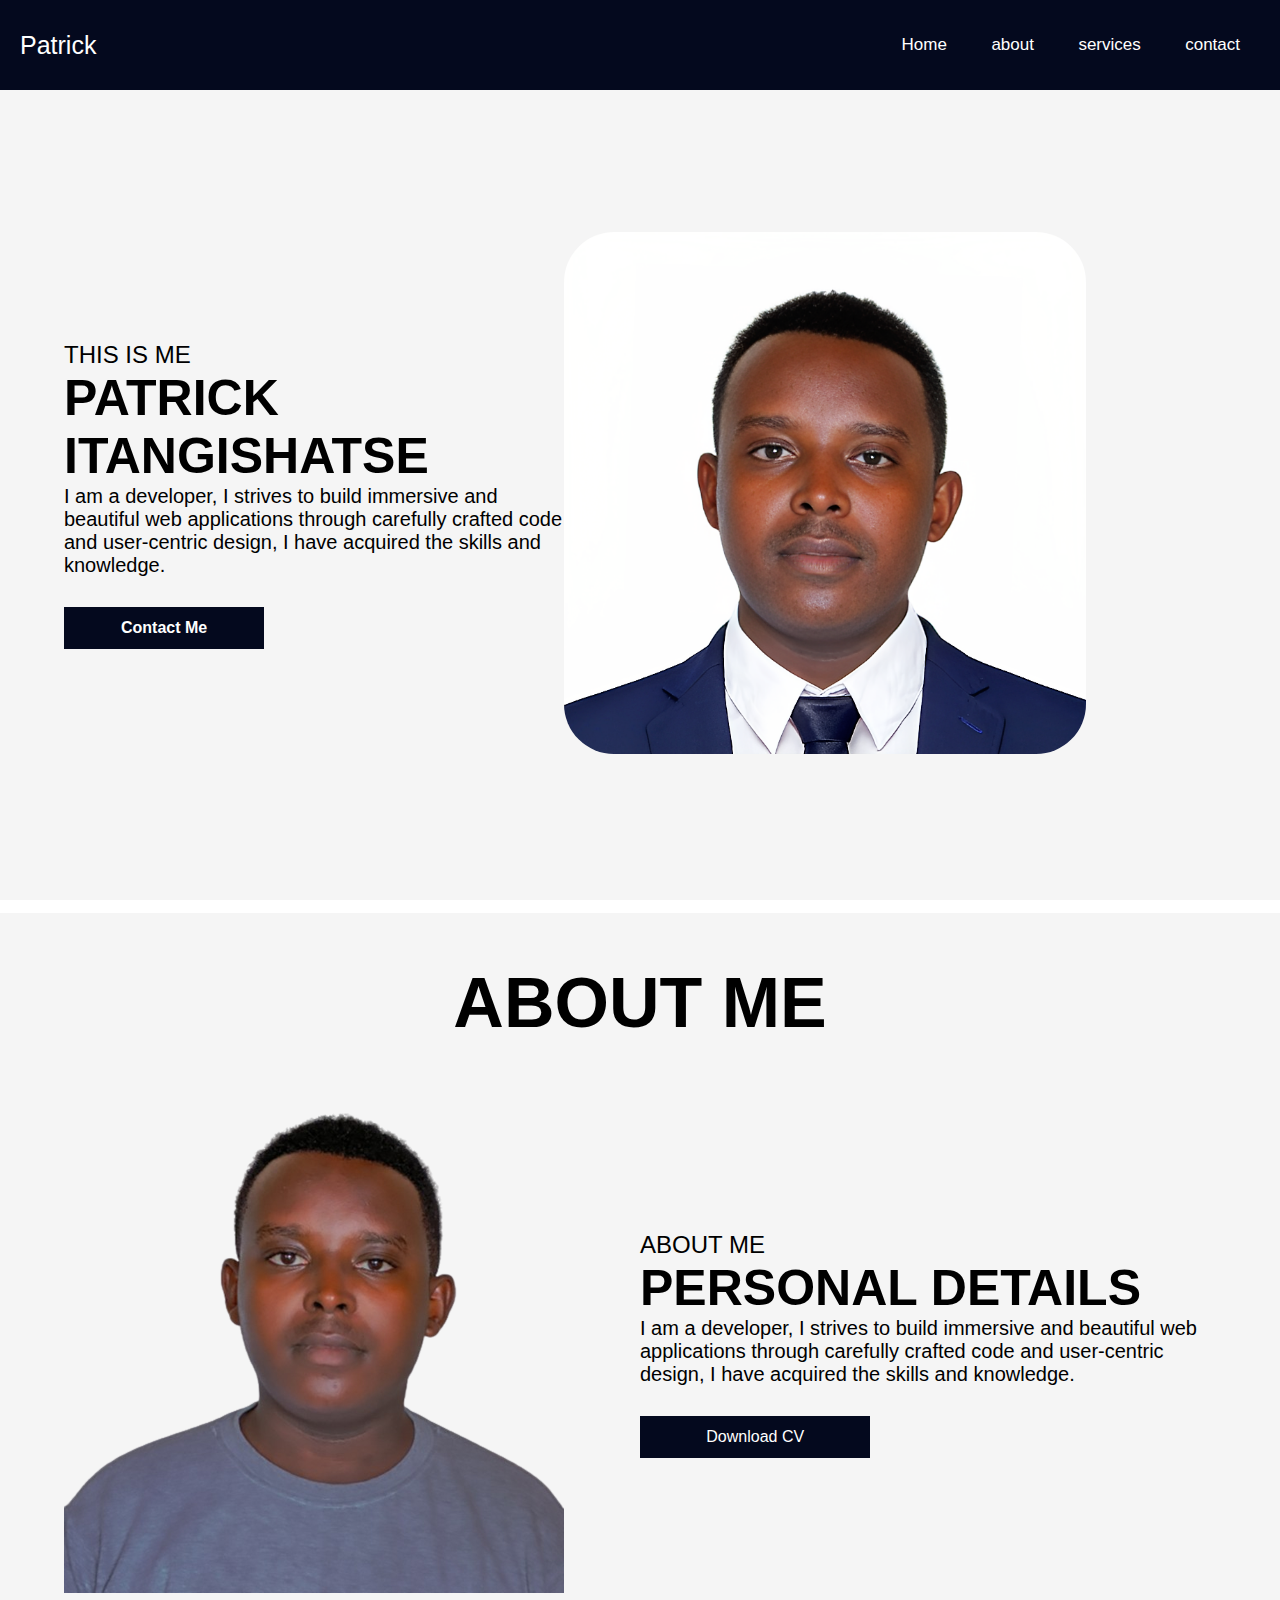
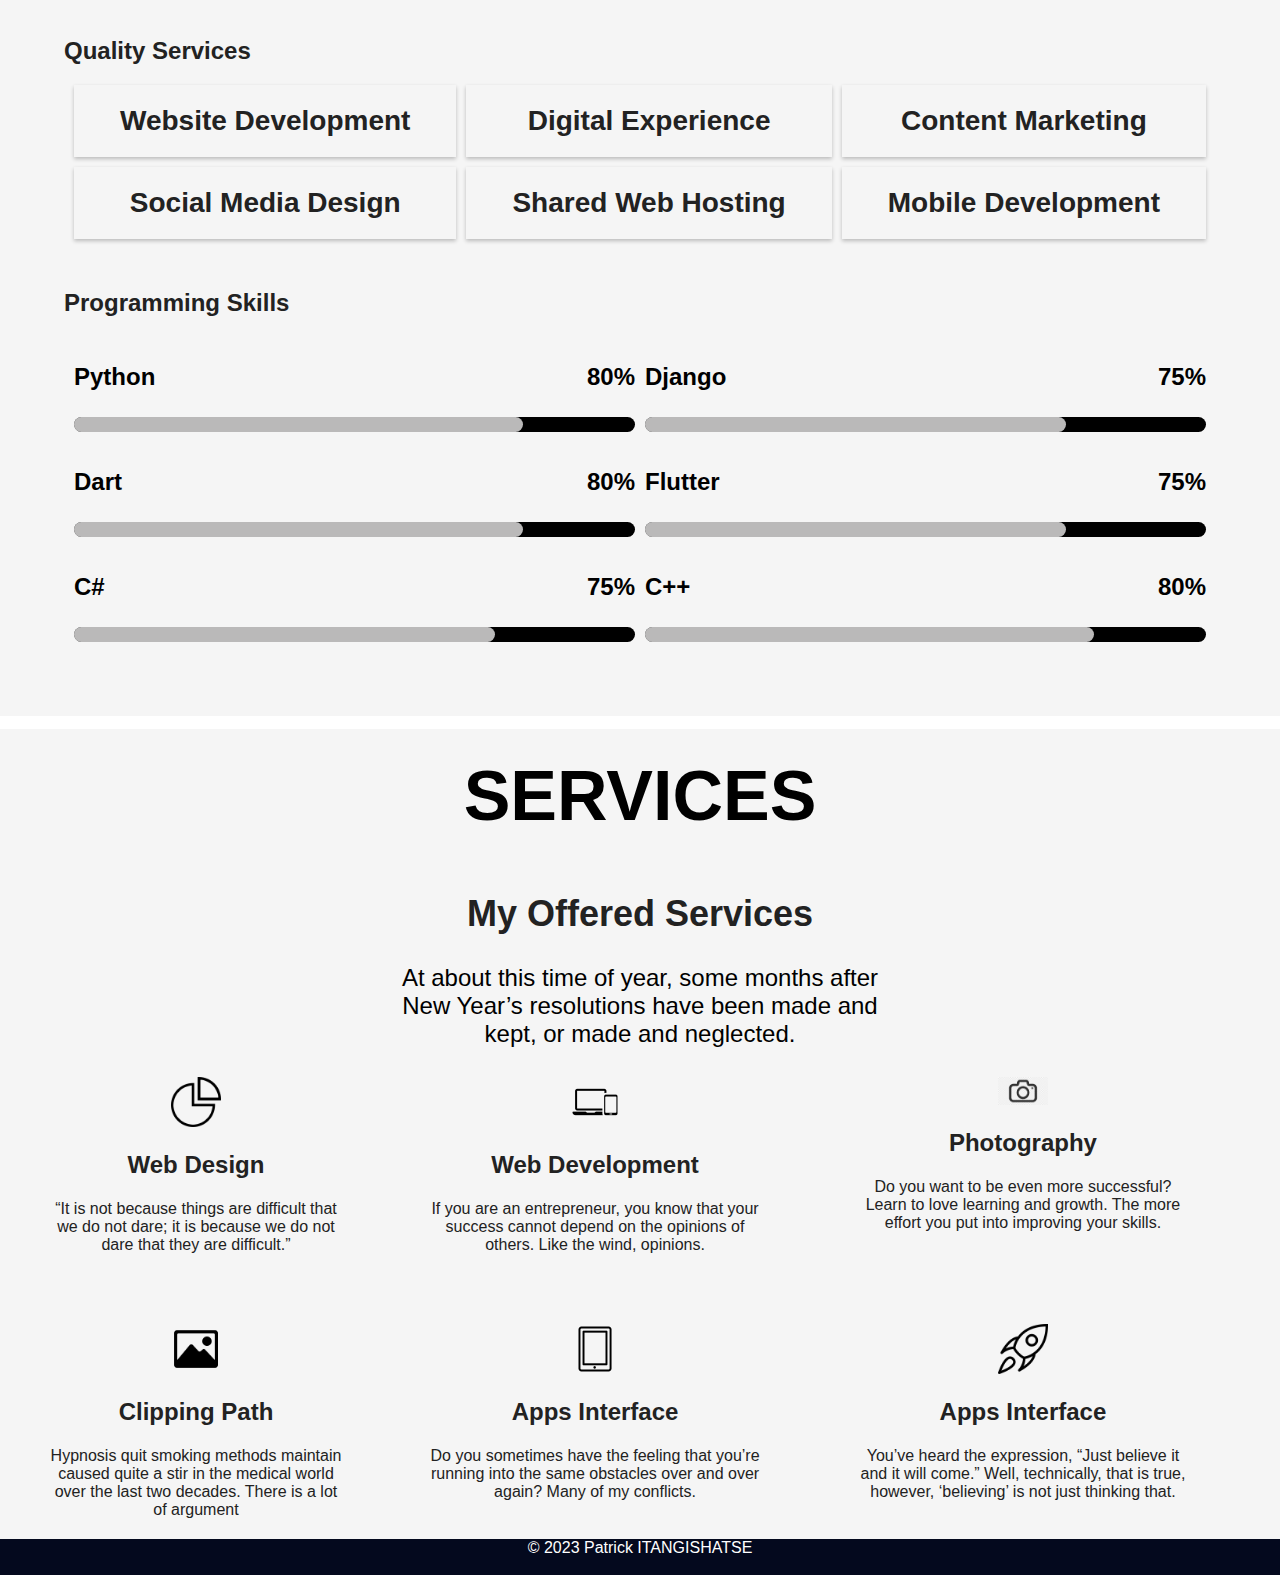
==== index.html @ 852e21db "nav-bar resposive" ====
<!DOCTYPE html>
<html lang="en">
  <head>
    <meta charset="UTF-8" />
    <meta name="viewport" content="width=device-width, initial-scale=1.0" />
    <title>Portifolio</title>
    <link
      rel="stylesheet"
      href="https://site-assets.fontawesome.com/releases/v6.4.0/css/all.css"
    />
    <link
      rel="stylesheet"
      href="https://fonts.googleapis.com/css?family=Sofia"
    />
    <link rel="stylesheet" href="style.css" />
  </head>
  <body>
    <nav>
      <h1><a href="index.html" target="_parent">Patrick</a></h1>

      <ul id="sidemenu">
        <li><a href="">Home</a></li>
        <li><a href="#about">about</a></li>
        <li><a href="#services">services</a></li>
        <li><a href="#contact">contact</a></li>
        <i class="fa-solid fa-xmark icon" onclick="HideNavMenu()"></i>
      </ul>

      <i class="fa-solid fa-bars icon" onclick="ShowNavMenu()"></i>
    </nav>
    <main>
      <!-- home -->
      <div class="home" id="home">
        <div class="home-disc">
          <span>this is me</span>
          <h1>PATRICK ITANGISHATSE</h1>
          <p>
            I am a developer, I strives to build immersive and beautiful web
            applications through carefully crafted code and user-centric design,
            I have acquired the skills and knowledge.
          </p>
          <a href="#contact">Contact Me</a>
        </div>
        <div class="home-img">
          <img src="images/Passportsss (1).png" />
        </div>
      </div>
      <!-- end-home -->

      <!-- about -->
      <div class="about" id="about">
        <div class="about-header">
          <h1>About Me</h1>
        </div>
        <div class="about-img">
          <div class="imag">
            <img src="images/PATRICK_2-removebg-preview.png" />
          </div>
          <div class="about-content">
            <span>ABOUT ME</span>
            <h1>PERSONAL DETAILS</h1>
            <p>
              I am a developer, I strives to build immersive and beautiful web
              applications through carefully crafted code and user-centric
              design, I have acquired the skills and knowledge.
            </p>
            <a download href="cv_withphoto.pdf" target="_blank">Download CV</a>
          </div>
        </div>
        <div class="tools">
          <h1 class="tool">Quality Services</h1>
          <div class="services-content">
            <div class="services-box">
              <h1>Website Development</h1>
            </div>
            <div class="services-box">
              <h1>Digital Experience</h1>
            </div>
            <div class="services-box">
              <h1>Content Marketing</h1>
            </div>
            <div class="services-box">
              <h1>Social Media Design</h1>
            </div>
            <div class="services-box">
              <h1>Shared Web Hosting</h1>
            </div>
            <div class="services-box">
              <h1>Mobile Development</h1>
            </div>
          </div>

          <h1 class="tool">Programming Skills</h1>
          <div class="lang">
            <div class="prog">
              <p>Python <span>80%</span></p>
              <div class="line1"></div>
            </div>
            <div class="prog">
              <p>Django<span>75%</span></p>
              <div class="line2"></div>
            </div>
            <div class="prog">
              <p>Dart<span>80%</span></p>
              <div class="line1"></div>
            </div>
            <div class="prog">
              <p>Flutter<span>75%</span></p>
              <div class="line2"></div>
            </div>
            <div class="prog">
              <p>C# <span>75%</span></p>
              <div class="line2"></div>
            </div>
            <div class="prog">
              <p>C++ <span>80%</span></p>
              <div class="line1"></div>
            </div>
          </div>
        </div>
      </div>
      <!-- end-about -->

      <!-- start-services -->
      <div class="services" id="services">
        <div class="services-header"><h1>SERVICES</h1></div>
        <h1 class="services-h2">My Offered Services</h1>
        <p class="sercices-paragra">
          At about this time of year, some months after New Year’s resolutions
          have been made and kept, or made and neglected.
        </p>

        <div class="service-card">
          <div class="service-card-child">
            <div class="service-icontitle">
              <img src="images/pie.PNG" />
              <h3>Web Design</h3>
            </div>
            <p>
              “It is not because things are difficult that we do not dare; it is
              because we do not dare that they are difficult.”
            </p>
          </div>

          <div class="service-card-child">
            <div class="service-icontitle">
              <img src="images/laptop.png" />
              <h3>Web Development</h3>
            </div>
            <p>
              If you are an entrepreneur, you know that your success cannot
              depend on the opinions of others. Like the wind, opinions.
            </p>
          </div>

          <div class="service-card-child">
            <div class="service-icontitle">
              <img src="images/camera.png" />
              <h3>Photography</h3>
            </div>
            <p>
              Do you want to be even more successful? Learn to love learning and
              growth. The more effort you put into improving your skills.
            </p>
          </div>

          <div class="service-card-child">
            <div class="service-icontitle">
              <img src="images/clip.png" />
              <h3>Clipping Path</h3>
            </div>
            <p>
              Hypnosis quit smoking methods maintain caused quite a stir in the
              medical world over the last two decades. There is a lot of
              argument
            </p>
          </div>

          <div class="service-card-child">
            <div class="service-icontitle">
              <img src="images/tablet.png" />
              <h3>Apps Interface</h3>
            </div>
            <p>
              Do you sometimes have the feeling that you’re running into the
              same obstacles over and over again? Many of my conflicts.
            </p>
          </div>

          <div class="service-card-child">
            <div class="service-icontitle">
              <img src="images/rocket-62.png" />
              <h3>Apps Interface</h3>
            </div>
            <p>
              You’ve heard the expression, “Just believe it and it will come.”
              Well, technically, that is true, however, ‘believing’ is not just
              thinking that.
            </p>
          </div>
        </div>
      </div>
      <!-- end-services -->

      <!-- start-contact -->
      <!-- <div class="contact" id="contact">
        <div class="services-header"><h1>CONTACT US</h1></div>
        <div class="contact-container">
          <div class="info">
            <form action="#" method="post">
              <input
                type="text"
                name="Firstname"
                placeholder="Enter Your Full Names"
                required="required"
              />
              <br />
              <input type="text" name="phone" placeholder="078..." /><br />
              <input
                type="email"
                name="email"
                placeholder="example@domain name"
                required="required"
              />
              <br />
              <textarea
                placeholder="Enter your Message"
                rows="4"
                col
              ></textarea>
              <br />
              <input type="submit" name="submit" value="Send Message" />
            </form>
          </div>
        </div>
      </div> -->
      <!-- end-contact -->
    </main>
    <footer>
      <p>&copy 2023 Patrick ITANGISHATSE</p>
      <div class="social">
        <ul class="home-social">
          <li>
            <a href="#"><i class="fa-brands fa-facebook"></i></a>
          </li>
          <li>
            <a href="#"><i class="fa-brands fa-instagram"></i></a>
          </li>
          <li>
            <a href="#"><i class="fa-brands fa-twitter"></i></a>
          </li>
          <li>
            <a href="#"><i class="fa-brands fa-linkedin"></i></a>
          </li>
        </ul>
      </div>
    </footer>
    <script src="main.js"></script>
  </body>
</html>
---- style.css ----
* {
  margin: 0;
  padding: 0;
  box-sizing: border-box;
  font-family: "Euclid Circular A", Sans-serif;
}

html {
  scroll-behavior: smooth;
}
nav {
  display: flex;
  flex-direction: row;
  justify-content: space-between;
  padding: 0 20px;
  background: #04091e;
  align-items: center;
  height: 10vh;
  top: 0;
  position: sticky;
  z-index: 999;
}

nav h1 {
  font-size: 25px;
  font-weight: 500;
}
nav h1 a {
  color: #fff;
  cursor: pointer;
  text-decoration: none;
}

nav ul {
  list-style: none;
}

nav ul li {
  display: inline-block;
  margin: 0 20px;
}
nav ul li a {
  color: #fff;
  cursor: pointer;
  text-decoration: none;
  font-size: 17px;
}

nav ul li a:hover {
  font-weight: bolder;
}
nav .icon {
  display: none;
  color: #fff;
}
/* main
{
  padding: 16px;
} */

.home {
  display: flex;
  justify-content: space-between;
  align-items: center;
  height: 90vh;
  padding: 0 5%;
  background: rgba(202, 199, 199, 0.184);
  font-family: Tahoma, Verdana, sans-serif;
}

.home-disc {
  display: flex;
  flex-direction: column;
  width: 50%;
  /* height: 90vh; */
  justify-content: center;
}
.home-disc span {
  text-transform: uppercase;
  font-size: x-large;
}
.home-disc p {
  font-size: 20px;
}
.home-disc h1 {
  font-size: 50px;
}
.home-disc a {
  background: #04091e;
  line-height: 42px;
  padding: 0 30px 0 30px;
  margin-top: 30px;
  color: #fff;
  display: inline-block;
  font-weight: 900;
  position: relative;
  transition: all 0.3s ease 0s;
  cursor: pointer;
  text-decoration: none;
  width: 40%;
  text-align: center;
}
.home-disc a:hover {
  background: none;
  font-weight: 900;
  color: #000;
  box-shadow: 0 2px 4px #0000003d !important;
}
.home-img {
  width: fit-content;
}
.home-img img {
  width: 80%;
  border-radius: 50px;
}
.home-img img:hover {
  box-shadow: 0 2px 4px #0000003d !important;
}
.about {
  display: flex;
  flex-direction: column;
  justify-content: space-between;
  align-items: center;
  height: fit-content;
  margin: 1% 0 0;
  background: rgba(202, 199, 199, 0.184);
}
.about-header {
  /* background: #04091e; */
  width: 100%;
  height: 20vh;
  display: flex;
  align-items: center;
  justify-content: center;
  /* position: relative; */
}
.about-header h1 {
  text-align: center;
  color: #000;
  font-weight: 600;
  font-size: 70px;
  text-transform: uppercase;
}
.about-img {
  justify-content: center;
  display: flex;
  justify-content: space-between;
  align-items: center;
  padding: 0 5%;
}
.imag {
  width: 50%;
}
.about-content {
  display: flex;
  flex-direction: column;
  width: 50%;
  justify-content: center;
  justify-content: space-between;
}
.about-content span {
  text-transform: uppercase;
  font-size: x-large;
}
.about-content p {
  font-size: 20px;
}
.about-content h1 {
  font-size: 50px;
}
.about-content a {
  background: #04091e;
  line-height: 42px;
  padding: 0 30px 0 30px;
  margin-top: 30px;
  color: #fff;
  display: inline-block;
  font-weight: 500;
  position: relative;
  transition: all 0.3s ease 0s;
  cursor: pointer;
  text-decoration: none;
  width: 40%;
  text-align: center;
}
.about-content a:hover {
  background: none;
  font-weight: 900;
  color: #000;
  box-shadow: 0 2px 4px #0000003d !important;
}

.tools {
  width: 100%;
  padding: 0 5% 5%;
  display: flex;
  flex-direction: column;
}
.tool {
  padding-top: 30px;
  font-size: 24px;
  text-align: left;
  font-family: "Poppins", sans-serif;
  color: #222222;
  line-height: 2em !important;
  font-weight: 600;
}
.services-content {
  width: 100%;
  display: grid;
  grid-template-columns: auto auto auto;
  gap: 10px;
  padding: 10px;
}
.services-box {
  /* background: -webkit-linear-gradient(0deg, #8490ff 0%, #62bdfc 100%); */
  text-align: center;
  padding: 20px 0;
  font-size: 14px;
  color: #222222;
  box-shadow: 0 2px 4px #0000003d !important;
}
.services-box:hover {
  box-shadow: 4px 4px 8px rgba(0, 0, 0, 0.5);
  cursor: pointer;
}

.lang {
  display: grid;
  grid-template-columns: auto auto;
  gap: 10px;
  padding: 10px;
}
.prog {
  width: 100%;
  /* padding: 10px; */
}
.prog p {
  display: flex;
  justify-content: space-between;
  font-size: 18pt;
  font-weight: bold;
  color: #000000;
  line-height: 5rem;
}
.line1 {
  background: #000000;
  position: relative;
  height: 15px;
  border-radius: 20px;
}
.line1:before {
  content: "";
  background: rgba(253, 252, 252, 0.735);
  width: 80%;
  height: 15px;
  position: absolute;
  border-radius: 20px;
}
.line2 {
  background: #000000;
  position: relative;
  height: 15px;
  border-radius: 20px;
}
.line2:before {
  content: "";
  background: rgba(253, 252, 252, 0.735);
  width: 75%;
  height: 15px;
  position: absolute;
  border-radius: 20px;
}
.line1:hover {
  box-shadow: 4px 4px 8px rgba(0, 0, 0, 0.5);
  cursor: pointer;
}
.line2:hover {
  box-shadow: 4px 4px 8px rgba(0, 0, 0, 0.5);
  cursor: pointer;
}
.services {
  display: flex;
  flex-direction: column;
  justify-content: space-between;
  align-items: center;
  height: 90vh;
  /* padding: 0 5%; */
  margin: 1% 0 0;
  background: rgba(202, 199, 199, 0.184);
}
.services-header {
  /* background: #04091e; */
  width: 100%;
  height: 15vh;
  display: flex;
  align-items: center;
  justify-content: center;
}
.services-header h1 {
  text-align: center;
  color: #000;
  font-weight: 600;
  font-size: 70px;
}
.services-h2 {
  font-size: 36px;
  color: #222222;
  line-height: 1.2em !important;
  margin-bottom: 0;
  /* margin-top: 10px; */
  font-weight: 600;
}
.sercices-paragra {
  text-align: center;
  font-size: 18pt;
  width: 40%;
  /* margin:10px 0 20px; */
}
.service-card {
  display: grid;
  grid-template-columns: auto auto auto;
  gap: 50px;
  padding: 0 50px;
}
.service-card-child {
  width: 90%;
}
.service-card-child h3 {
  margin: 20px 0;
  text-align: center;
  font-size: 24px;
  font-family: "Poppins", sans-serif;
  color: #222222;
  line-height: 1.2em !important;
  font-weight: 600;
}
.service-card-child p {
  margin: 20px 0;
  text-align: center;
  font-size: 16px;
  font-family: "Poppins", sans-serif;
  color: #222222;
}

.service-card-child:hover {
  box-shadow: 4px 4px 8px rgba(0, 0, 0, 0.5);
}
.service-icontitle {
  text-align: center;
}
.service-card-child img {
  width: 50px;
}
.contact {
  height: 90vh;
  background: rgba(202, 199, 199, 0.184);
  display: flex;
  flex-direction: column;
  margin: 1% 0 0;
}
.contact-container {
  display: flex;
}

.info {
  width: 100%;
  display: inline-block;
  align-content: center;
}

.info input[type="text"],
input[type="email"],
textarea {
  width: 80%;
  padding: 12px 20px;
  display: inline-block;
  border: 1px solid #ccc;
  border-radius: 4px;
  box-sizing: border-box;
  /* margin-left: 10%; */
  margin-top: 10px;
  margin-left: 10%;
}

.info textarea {
  width: 80%;
  min-height: 120px;
  resize: none;
  overflow: auto;
  margin-left: 10%;
}

.info input[type="submit"] {
  width: 30%;
  padding: 12px 20px;
  border: 1px solid #ccc;
  border-radius: 4px;
  box-sizing: border-box;
  margin-left: 35%;
  margin-top: 1%;
  background: #04091e;
  cursor: pointer;
  color: #fff;
  font-weight: bolder;
  font-size: 12pt;
}
footer {
  text-align: center;
  /* padding: 100px; */
  background: #04091e;
  color: white;
}
ul.home-social {
  /* position: absolute; */
  right: 10px;
  top: 230px;
  display: flex;
  list-style: none;
  justify-content: center;
}
ul.home-social li a i {
  padding: 8px;
  /* background: #fff; */
  color: #292929;
  margin-bottom: 5px;
  /* border-radius: 5px; */
  transition: 0.3s;
  margin: 10px;
}
ul.home-social li a:hover i {
  color: #ffffff;
  background: #04091e;
}

@media screen and (max-width: 856px) {
  nav .icon {
    display: block;
    font-size: 20px;
  }

  nav h1 {
    font-size: 15px;
    font-weight: 600;
    margin: 0;
  }

  nav ul {
    background: #04091e;
    height: 100vh;
    width: 200px;
    top: 0;
    right: -200px;
    padding-top: 50px;
    position: fixed;
    color: #fff;
    z-index: 2;
    transition: right 0.5s;
  }

  nav ul li {
    display: block;
    margin: 25px;
  }

  nav ul .icon {
    position: absolute;
    top: 25px;
    left: 25px;
    cursor: pointer;
  }
  .home {
    flex-direction: column-reverse;
    width: 100%;
    /* height: auto; */
    justify-content: space-around;
  }
  .home-disc {
    width: 100%;
    align-content: center;
  }
  .home-disc h1 {
    font-size: 25px;
    padding: 5% 0;
  }
  .home-disc a {
    width: 100%;
    text-align: center;
  }
  .home-img {
    width: 100%;
  }
  .home-img img {
    width: 100%;
  }
  .about {
    width: 100%;
    height: fit-content;
  }
  .about-img {
    flex-direction: column;
  }
  .imag {
    width: 100%;
  }
  .imag img {
    width: 100%;
    border-radius: 180px;
  }
  .about-content {
    width: 100%;
  }
  .about-content h1 {
    font-size: 28px;
    padding: 5% 0;
  }
  .about-content a {
    width: 100%;
    text-align: center;
  }
  .services-content {
    width: 100%;
    grid-template-columns: auto auto;
    gap: 5px;
    padding: 0px;
  }
  .services-box {
    font-size: 10px;
  }
  .lang {
    grid-template-columns: auto;
    gap: 10px;
    padding: 10px;
  }
  .services {
    height: fit-content;
  }
  .sercices-paragra {
    font-size: 14pt;
    width: 100%;
    padding: 2% 0;
  }
  .service-card {
    grid-template-columns: auto auto;
    gap: 5px;
    padding: 5px;
  }
  .service-card-child {
    width: 100%;
  }
  .service-card-child h3 {
    font-size: 20px;
  }
  .contact {
    width: 100%;
  }
  .contanct-address {
    width: 100%;
  }
  .info input[type="text"],
  input[type="email"],
  textarea {
    width: 95%;
    margin: 10px 2%;
  }

  .info textarea {
    width: 95%;
    margin: 10px 2%;
  }

  .info input[type="submit"] {
    width: 95%;
    margin: 10px 2%;
  }
}
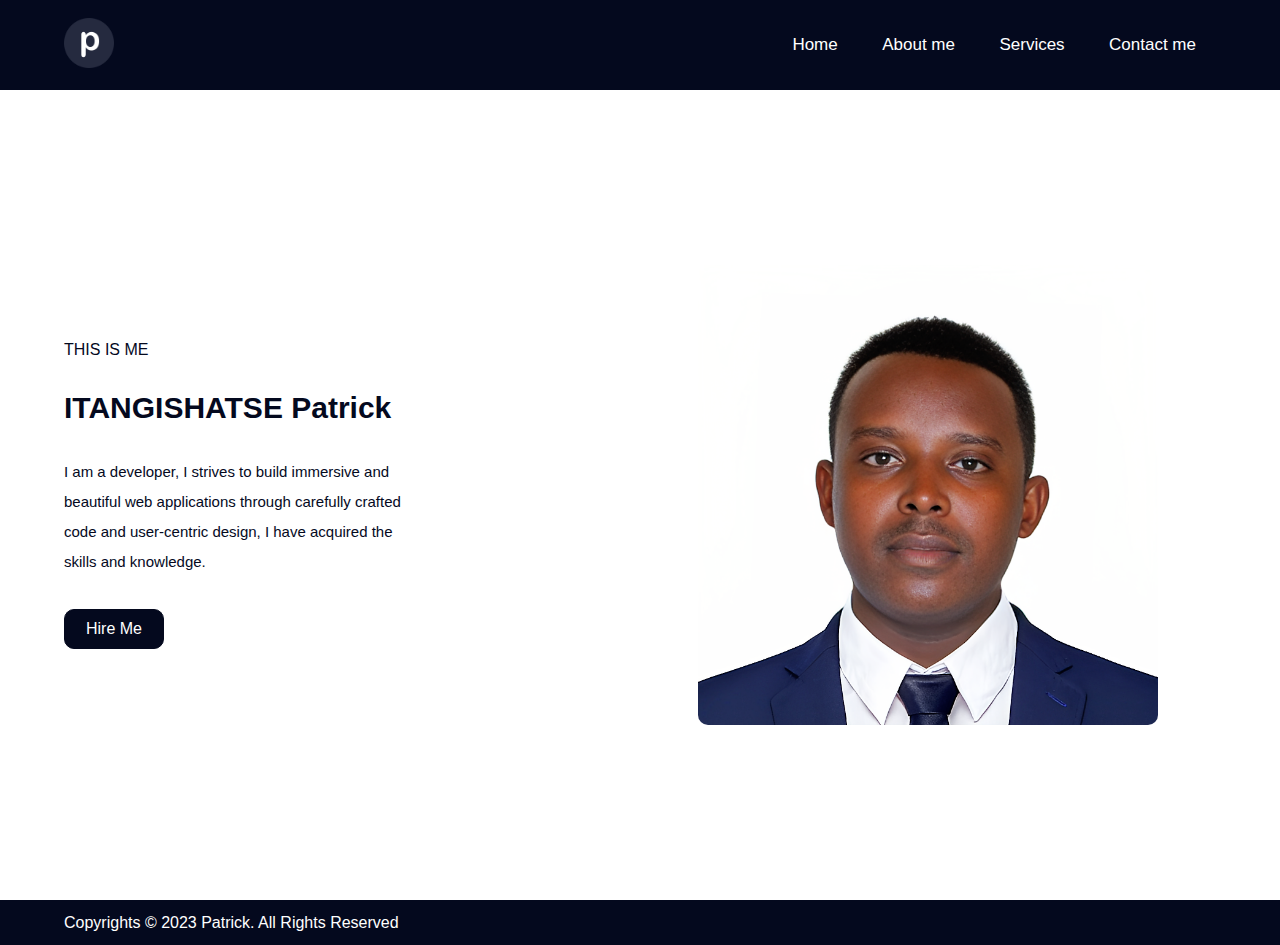
==== commit 812fc6f7: "new-home" ====
--- a/index.html
+++ b/index.html
@@ -8,6 +8,7 @@
       rel="stylesheet"
       href="https://site-assets.fontawesome.com/releases/v6.4.0/css/all.css"
     />
+    <link rel="icon" href="images/logo2.png" />
     <link
       rel="stylesheet"
       href="https://fonts.googleapis.com/css?family=Sofia"
@@ -16,13 +17,13 @@
   </head>
   <body>
     <nav>
-      <h1><a href="index.html" target="_parent">Patrick</a></h1>
+      <a href="index.html" target="_parent"><img src="images/logo2.png" /></a>
 
       <ul id="sidemenu">
         <li><a href="">Home</a></li>
-        <li><a href="#about">about</a></li>
-        <li><a href="#services">services</a></li>
-        <li><a href="#contact">contact</a></li>
+        <li><a href="#about">About me</a></li>
+        <li><a href="#services">Services</a></li>
+        <li><a href="#contact">Contact me</a></li>
         <i class="fa-solid fa-xmark icon" onclick="HideNavMenu()"></i>
       </ul>
 
@@ -33,13 +34,14 @@
       <div class="home" id="home">
         <div class="home-disc">
           <span>this is me</span>
-          <h1>PATRICK ITANGISHATSE</h1>
+          <h1>ITANGISHATSE Patrick</h1>
           <p>
-            I am a developer, I strives to build immersive and beautiful web
-            applications through carefully crafted code and user-centric design,
-            I have acquired the skills and knowledge.
+            I am a developer, I strives to build immersive and <br />beautiful
+            web applications through carefully crafted<br />
+            code and user-centric design, I have acquired the <br />skills and
+            knowledge.
           </p>
-          <a href="#contact">Contact Me</a>
+          <div class="home-btn"><a href="#contact">Hire Me</a></div>
         </div>
         <div class="home-img">
           <img src="images/Passportsss (1).png" />
@@ -48,7 +50,7 @@
       <!-- end-home -->
 
       <!-- about -->
-      <div class="about" id="about">
+      <!-- <div class="about" id="about">
         <div class="about-header">
           <h1>About Me</h1>
         </div>
@@ -118,11 +120,11 @@
             </div>
           </div>
         </div>
-      </div>
+      </div> -->
       <!-- end-about -->
 
       <!-- start-services -->
-      <div class="services" id="services">
+      <!-- <div class="services" id="services">
         <div class="services-header"><h1>SERVICES</h1></div>
         <h1 class="services-h2">My Offered Services</h1>
         <p class="sercices-paragra">
@@ -199,7 +201,7 @@
             </p>
           </div>
         </div>
-      </div>
+      </div> -->
       <!-- end-services -->
 
       <!-- start-contact -->
@@ -237,20 +239,29 @@
       <!-- end-contact -->
     </main>
     <footer>
-      <p>&copy 2023 Patrick ITANGISHATSE</p>
-      <div class="social">
+      <div class="footer-container">
+        <p>Copyrights © 2023 Patrick. All Rights Reserved</p>
+
         <ul class="home-social">
           <li>
-            <a href="#"><i class="fa-brands fa-facebook"></i></a>
+            <a href="https://github.com/patrickitangishatse" target="_blank"
+              ><i class="fa-brands fa-github"></i
+            ></a>
           </li>
           <li>
-            <a href="#"><i class="fa-brands fa-instagram"></i></a>
+            <a
+              href="https://instagram.com/patrick_itangishatse?igshid=MzNlNGNkZWQ4Mg=="
+              target="_blank"
+              ><i class="fa-brands fa-instagram"></i
+            ></a>
           </li>
+
           <li>
-            <a href="#"><i class="fa-brands fa-twitter"></i></a>
-          </li>
-          <li>
-            <a href="#"><i class="fa-brands fa-linkedin"></i></a>
+            <a
+              href="https://www.linkedin.com/in/patrick-itangishatse-b411001b1"
+              target="_blank"
+              ><i class="fa-brands fa-linkedin"></i
+            ></a>
           </li>
         </ul>
       </div>
--- a/style.css
+++ b/style.css
@@ -7,12 +7,20 @@
 
 html {
   scroll-behavior: smooth;
-}
+  overflow-x: hidden;
+}
+
+body {
+  overflow-x: hidden;
+  background: #fff;
+}
+
+/* nav-start */
 nav {
   display: flex;
   flex-direction: row;
   justify-content: space-between;
-  padding: 0 20px;
+  padding: 0 5%;
   background: #04091e;
   align-items: center;
   height: 10vh;
@@ -21,14 +29,9 @@
   z-index: 999;
 }
 
-nav h1 {
-  font-size: 25px;
-  font-weight: 500;
-}
-nav h1 a {
-  color: #fff;
-  cursor: pointer;
-  text-decoration: none;
+nav img {
+  width: 50px;
+  height: 50px;
 }
 
 nav ul {
@@ -53,10 +56,9 @@
   display: none;
   color: #fff;
 }
-/* main
-{
-  padding: 16px;
-} */
+/* nav-end */
+
+/* home */
 
 .home {
   display: flex;
@@ -64,58 +66,74 @@
   align-items: center;
   height: 90vh;
   padding: 0 5%;
-  background: rgba(202, 199, 199, 0.184);
-  font-family: Tahoma, Verdana, sans-serif;
+  top: 100px;
 }
 
 .home-disc {
   display: flex;
   flex-direction: column;
   width: 50%;
-  /* height: 90vh; */
-  justify-content: center;
+  justify-content: space-between;
+  gap: 2rem;
+  align-items: flex-start;
 }
 .home-disc span {
   text-transform: uppercase;
-  font-size: x-large;
+  font-size: medium;
+  color: #04091e;
 }
 .home-disc p {
-  font-size: 20px;
+  font-size: 15px;
+  color: #04091e;
+  line-height: 30px;
 }
 .home-disc h1 {
-  font-size: 50px;
-}
-.home-disc a {
+  font-size: 30px;
+  color: #04091e;
+}
+.home-disc .home-btn {
   background: #04091e;
-  line-height: 42px;
-  padding: 0 30px 0 30px;
-  margin-top: 30px;
-  color: #fff;
-  display: inline-block;
-  font-weight: 900;
-  position: relative;
-  transition: all 0.3s ease 0s;
+  padding: 10px;
+  color: #fff;
+  width: 100px;
+  height: 40px;
+  border: 1px solid #04091e;
+  border-radius: 10px;
+  display: flex;
+  justify-content: center;
+  align-items: center;
+}
+
+.home-disc .home-btn a {
+  color: #fff;
   cursor: pointer;
   text-decoration: none;
-  width: 40%;
-  text-align: center;
-}
-.home-disc a:hover {
-  background: none;
-  font-weight: 900;
-  color: #000;
-  box-shadow: 0 2px 4px #0000003d !important;
-}
+}
+
+.home-disc .home-btn a:hover {
+  font-weight: bolder;
+}
+
 .home-img {
-  width: fit-content;
-}
+  width: 50%;
+  display: flex;
+  align-items: center;
+  justify-content: center;
+}
+
 .home-img img {
   width: 80%;
-  border-radius: 50px;
-}
+  border-radius: 10px;
+  transition: filter 0.5s ease;
+}
+
 .home-img img:hover {
-  box-shadow: 0 2px 4px #0000003d !important;
-}
+  -webkit-filter: grayscale(100%);
+  filter: grayscale(100%);
+}
+
+/* home-end */
+
 .about {
   display: flex;
   flex-direction: column;
@@ -405,33 +423,35 @@
   font-weight: bolder;
   font-size: 12pt;
 }
-footer {
-  text-align: center;
-  /* padding: 100px; */
+
+/* footer-start */
+footer .footer-container {
+  height: 5vh;
   background: #04091e;
-  color: white;
-}
-ul.home-social {
-  /* position: absolute; */
-  right: 10px;
-  top: 230px;
-  display: flex;
+  display: flex;
+  align-items: center;
+  justify-content: space-between;
+  padding: 0 5%;
+  color: #fff;
+}
+
+footer .footer-container p {
+  margin: 0;
+}
+
+footer .footer-container ul {
+  display: flex;
+  flex-direction: row;
+  align-items: center;
+  margin: 0;
+  gap: 20px;
   list-style: none;
-  justify-content: center;
-}
-ul.home-social li a i {
-  padding: 8px;
-  /* background: #fff; */
-  color: #292929;
-  margin-bottom: 5px;
-  /* border-radius: 5px; */
-  transition: 0.3s;
-  margin: 10px;
-}
-ul.home-social li a:hover i {
-  color: #ffffff;
-  background: #04091e;
-}
+}
+
+footer .footer-container i {
+  color: #fff;
+}
+/* footer-end*/
 
 @media screen and (max-width: 856px) {
   nav .icon {
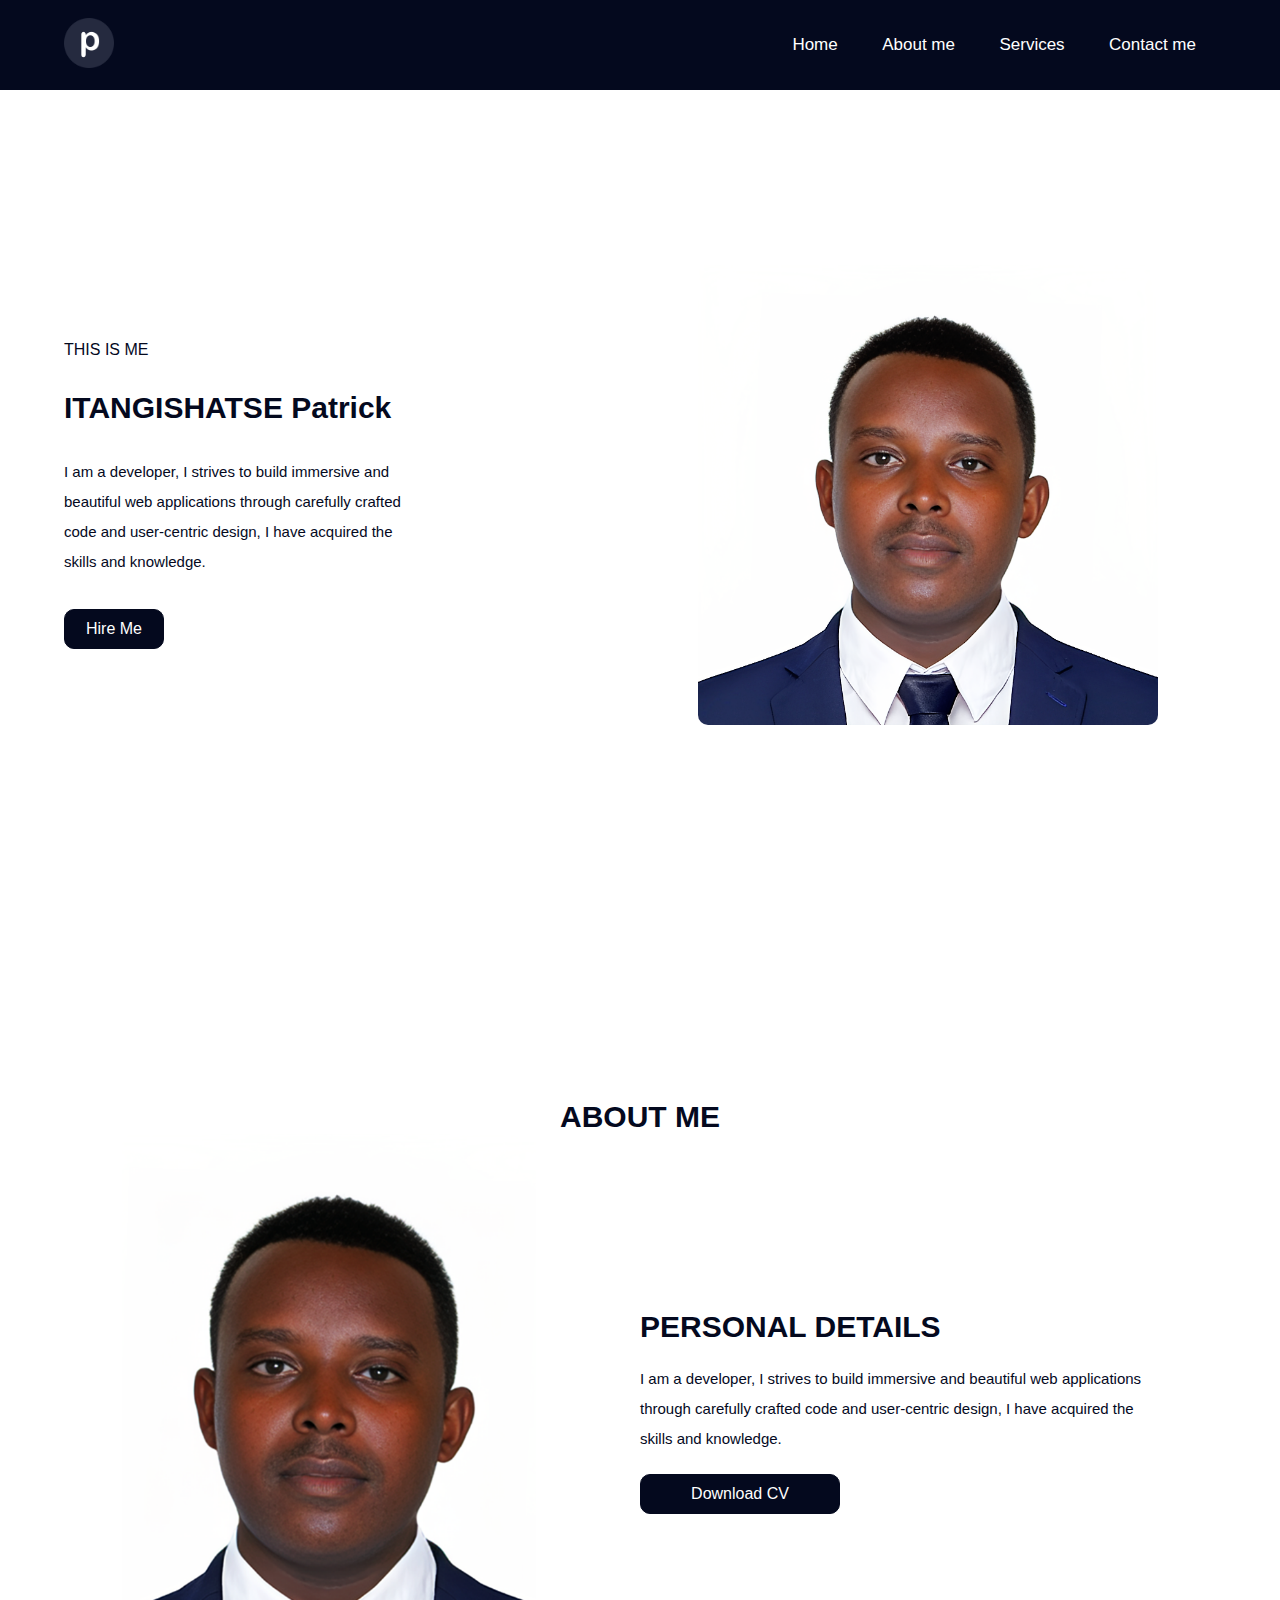
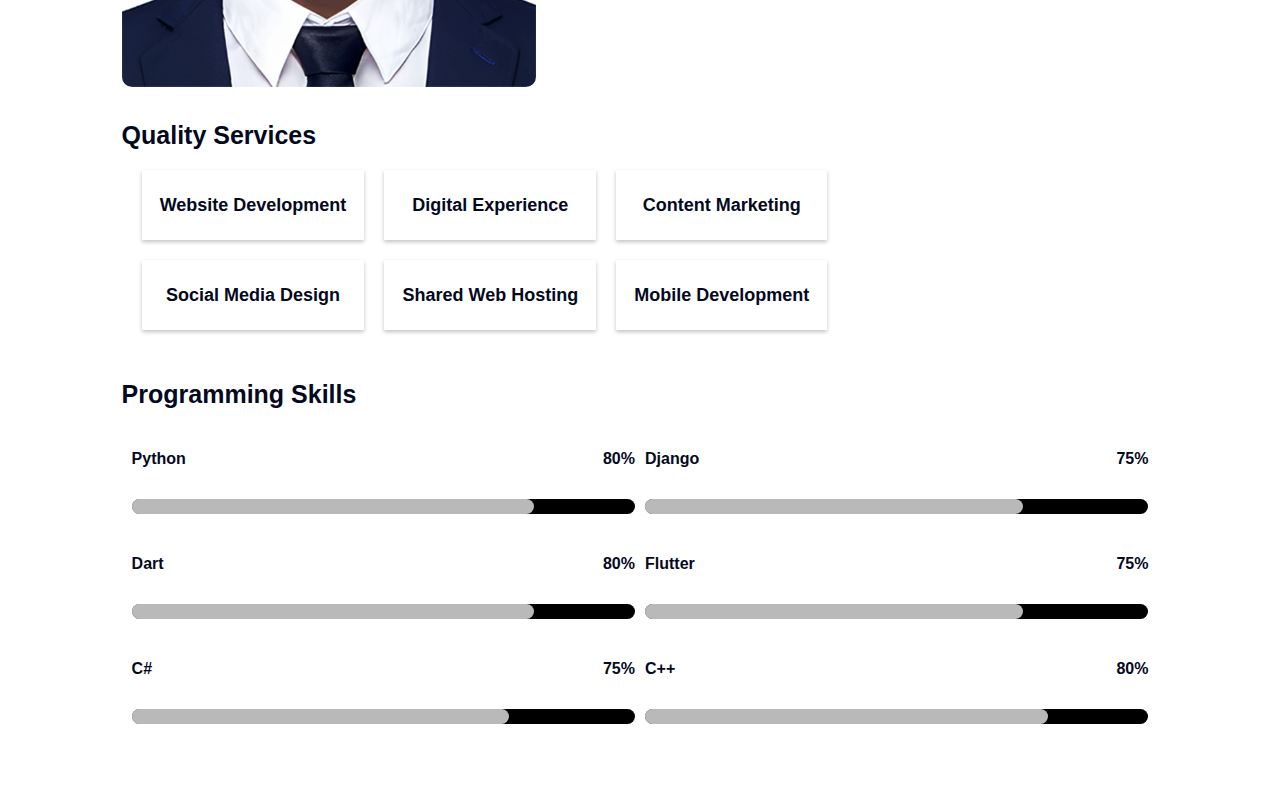
==== commit b6b0be9a: "about" ====
--- a/index.html
+++ b/index.html
@@ -50,21 +50,23 @@
       <!-- end-home -->
 
       <!-- about -->
-      <!-- <div class="about" id="about">
+
+      <div class="about" id="about">
         <div class="about-header">
           <h1>About Me</h1>
         </div>
         <div class="about-img">
           <div class="imag">
-            <img src="images/PATRICK_2-removebg-preview.png" />
+            <img src="images/Passport (1).png" />
           </div>
           <div class="about-content">
-            <span>ABOUT ME</span>
+            
             <h1>PERSONAL DETAILS</h1>
             <p>
-              I am a developer, I strives to build immersive and beautiful web
-              applications through carefully crafted code and user-centric
-              design, I have acquired the skills and knowledge.
+              I am a developer, I strives to build immersive and beautiful
+              web applications through carefully crafted
+              code and user-centric design, I have acquired the skills and
+              knowledge.
             </p>
             <a download href="cv_withphoto.pdf" target="_blank">Download CV</a>
           </div>
@@ -120,7 +122,8 @@
             </div>
           </div>
         </div>
-      </div> -->
+      </div>
+
       <!-- end-about -->
 
       <!-- start-services -->
@@ -238,7 +241,7 @@
       </div> -->
       <!-- end-contact -->
     </main>
-    <footer>
+    <!-- <footer>
       <div class="footer-container">
         <p>Copyrights © 2023 Patrick. All Rights Reserved</p>
 
@@ -265,7 +268,7 @@
           </li>
         </ul>
       </div>
-    </footer>
+    </footer> -->
     <script src="main.js"></script>
   </body>
 </html>
--- a/style.css
+++ b/style.css
@@ -7,11 +7,11 @@
 
 html {
   scroll-behavior: smooth;
-  overflow-x: hidden;
+  /* overflow-x: hidden; */
 }
 
 body {
-  overflow-x: hidden;
+  /* overflow-x: hidden; */
   background: #fff;
 }
 
@@ -67,6 +67,7 @@
   height: 90vh;
   padding: 0 5%;
   top: 100px;
+  flex-wrap: wrap;
 }
 
 .home-disc {
@@ -140,34 +141,36 @@
   justify-content: space-between;
   align-items: center;
   height: fit-content;
-  margin: 1% 0 0;
-  background: rgba(202, 199, 199, 0.184);
-}
-.about-header {
-  /* background: #04091e; */
-  width: 100%;
-  height: 20vh;
-  display: flex;
-  align-items: center;
-  justify-content: center;
-  /* position: relative; */
-}
+  padding: 0 5%;
+  margin-top: 100px;
+  flex-wrap: wrap;
+
+}
+
 .about-header h1 {
   text-align: center;
-  color: #000;
   font-weight: 600;
   font-size: 70px;
   text-transform: uppercase;
+  margin-top: 100px;
+  font-size: 30px;
+  color: #04091e;
+
 }
 .about-img {
-  justify-content: center;
   display: flex;
   justify-content: space-between;
   align-items: center;
   padding: 0 5%;
+  width:100%;
 }
 .imag {
   width: 50%;
+}
+.imag img {
+  width: 80%;
+  border-radius: 10px;
+  transition: filter 0.5s ease;
 }
 .about-content {
   display: flex;
@@ -176,36 +179,32 @@
   justify-content: center;
   justify-content: space-between;
 }
-.about-content span {
-  text-transform: uppercase;
-  font-size: x-large;
-}
+
 .about-content p {
-  font-size: 20px;
+  font-size: 15px;
+  color: #04091e;
+  line-height: 30px;
 }
 .about-content h1 {
-  font-size: 50px;
+  font-size: 30px;
+  color: #04091e;
+  margin-bottom: 20px;
 }
 .about-content a {
   background: #04091e;
-  line-height: 42px;
-  padding: 0 30px 0 30px;
-  margin-top: 30px;
-  color: #fff;
-  display: inline-block;
-  font-weight: 500;
-  position: relative;
-  transition: all 0.3s ease 0s;
+  padding: 10px;
+  width: 200px;
+  height: 40px;
+  border: 1px solid #04091e;
+  border-radius: 10px;
+  color: #fff;
   cursor: pointer;
   text-decoration: none;
-  width: 40%;
-  text-align: center;
+  text-align: center;
+  margin-top:20px;
 }
 .about-content a:hover {
-  background: none;
-  font-weight: 900;
-  color: #000;
-  box-shadow: 0 2px 4px #0000003d !important;
+  font-weight: bolder; 
 }
 
 .tools {
@@ -216,27 +215,31 @@
 }
 .tool {
   padding-top: 30px;
-  font-size: 24px;
-  text-align: left;
-  font-family: "Poppins", sans-serif;
-  color: #222222;
-  line-height: 2em !important;
-  font-weight: 600;
+  font-size: 25px;
+  color: #04091e;
+  font-weight: 900;
 }
 .services-content {
-  width: 100%;
+  width: 70%;
   display: grid;
   grid-template-columns: auto auto auto;
-  gap: 10px;
-  padding: 10px;
+  gap: 20px;
+  padding: 20px;
+  /* margin: 0 100px; */
 }
 .services-box {
   /* background: -webkit-linear-gradient(0deg, #8490ff 0%, #62bdfc 100%); */
   text-align: center;
   padding: 20px 0;
-  font-size: 14px;
+  font-size: 15px;
   color: #222222;
   box-shadow: 0 2px 4px #0000003d !important;
+}
+.services-box h1
+{
+  font-size: 18px;
+  color: #04091e;
+  line-height: 30px;
 }
 .services-box:hover {
   box-shadow: 4px 4px 8px rgba(0, 0, 0, 0.5);
@@ -256,9 +259,9 @@
 .prog p {
   display: flex;
   justify-content: space-between;
-  font-size: 18pt;
-  font-weight: bold;
-  color: #000000;
+  font-size: 12pt;
+  font-weight: 600;
+  color: #04091e;
   line-height: 5rem;
 }
 .line1 {
@@ -349,7 +352,7 @@
   text-align: center;
   font-size: 24px;
   font-family: "Poppins", sans-serif;
-  color: #222222;
+  color: #04091e;
   line-height: 1.2em !important;
   font-weight: 600;
 }
@@ -358,7 +361,7 @@
   text-align: center;
   font-size: 16px;
   font-family: "Poppins", sans-serif;
-  color: #222222;
+  color: #04091e;
 }
 
 .service-card-child:hover {
@@ -489,30 +492,34 @@
     left: 25px;
     cursor: pointer;
   }
+
   .home {
     flex-direction: column-reverse;
-    width: 100%;
-    /* height: auto; */
-    justify-content: space-around;
-  }
+    align-items: flex-start;
+    justify-content: space-evenly;
+    height: 90vh;
+  }
+
   .home-disc {
     width: 100%;
-    align-content: center;
-  }
+  }
+
+  .home-disc p {
+    font-size: 13px;
+  }
+
   .home-disc h1 {
-    font-size: 25px;
-    padding: 5% 0;
-  }
-  .home-disc a {
-    width: 100%;
-    text-align: center;
-  }
+    font-size: 20px;
+  }
+
   .home-img {
     width: 100%;
   }
+
   .home-img img {
     width: 100%;
   }
+
   .about {
     width: 100%;
     height: fit-content;
@@ -525,7 +532,6 @@
   }
   .imag img {
     width: 100%;
-    border-radius: 180px;
   }
   .about-content {
     width: 100%;
@@ -593,4 +599,16 @@
     width: 95%;
     margin: 10px 2%;
   }
-}
+
+  footer .footer-container {
+    flex-direction: column;
+    height: auto;
+    justify-content: center;
+    padding: 20px 5%;
+    gap: 1rem;
+  }
+
+  footer .footer-container p {
+    font-size: 10px;
+  }
+}
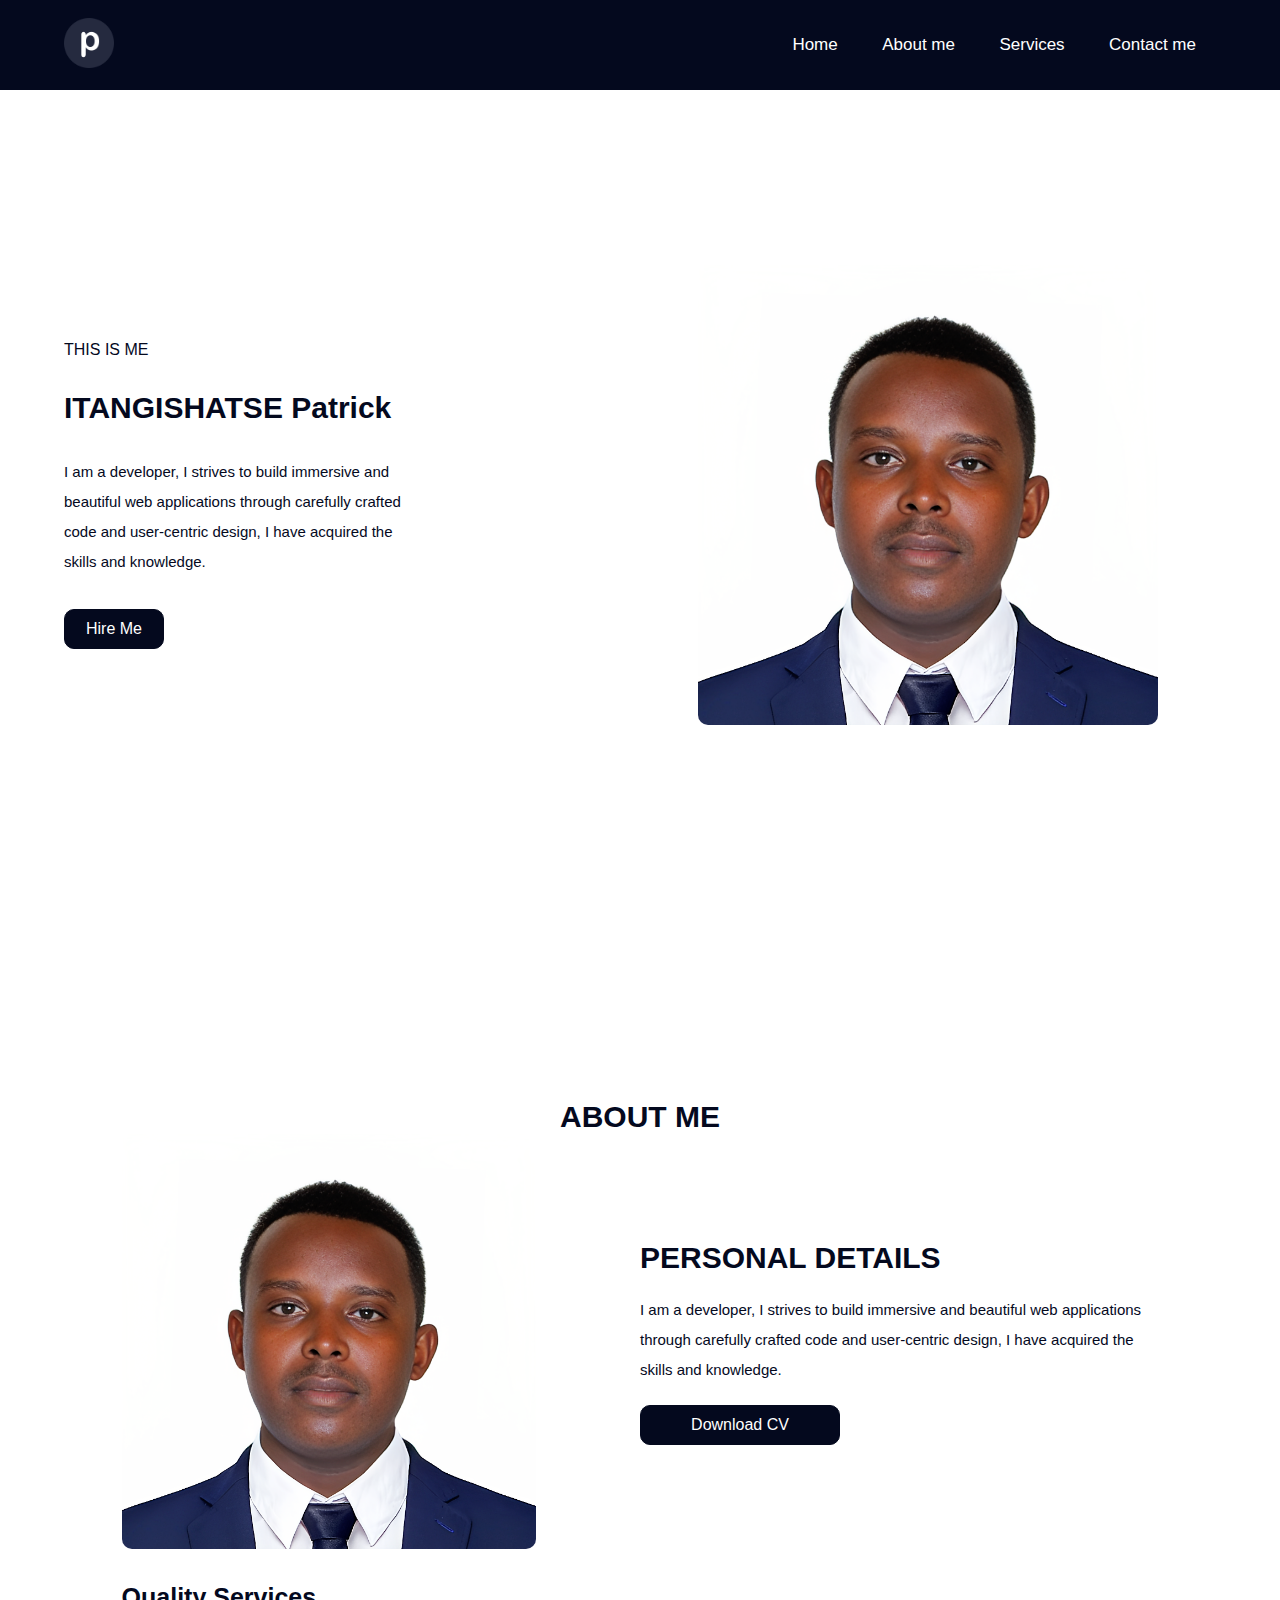
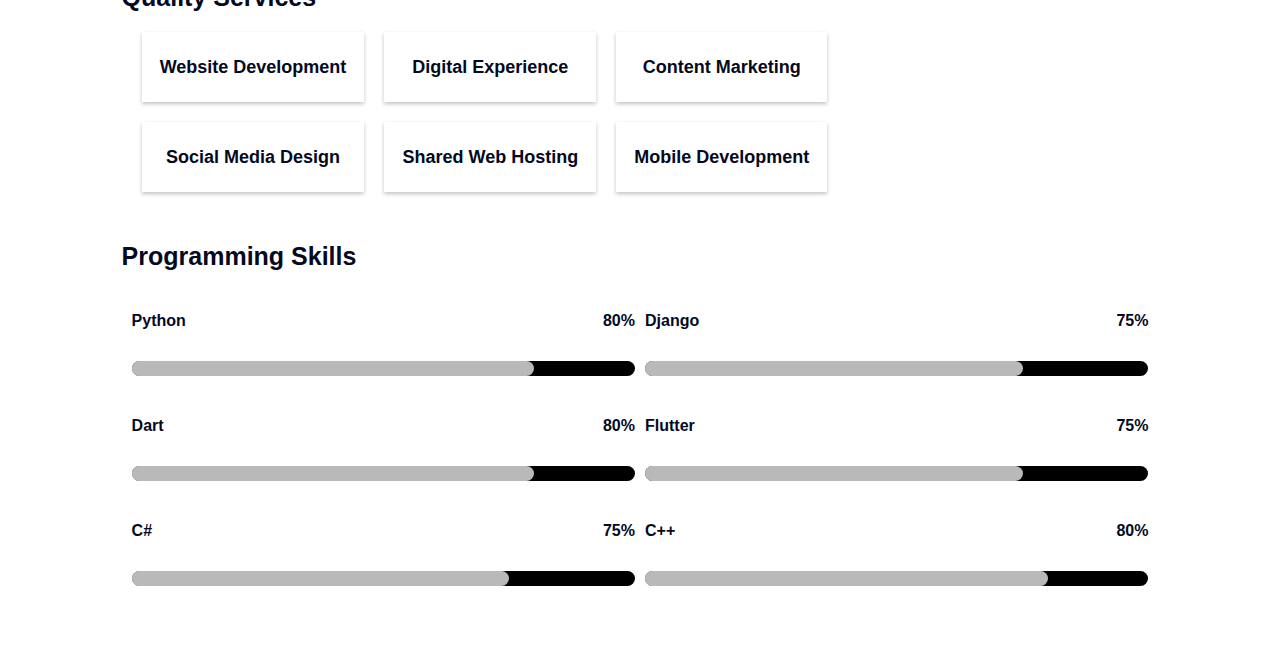
==== commit ebccb18f: "about" ====
--- a/index.html
+++ b/index.html
@@ -57,7 +57,7 @@
         </div>
         <div class="about-img">
           <div class="imag">
-            <img src="images/Passport (1).png" />
+            <img src="images/Passportsss (1).png" />
           </div>
           <div class="about-content">
             
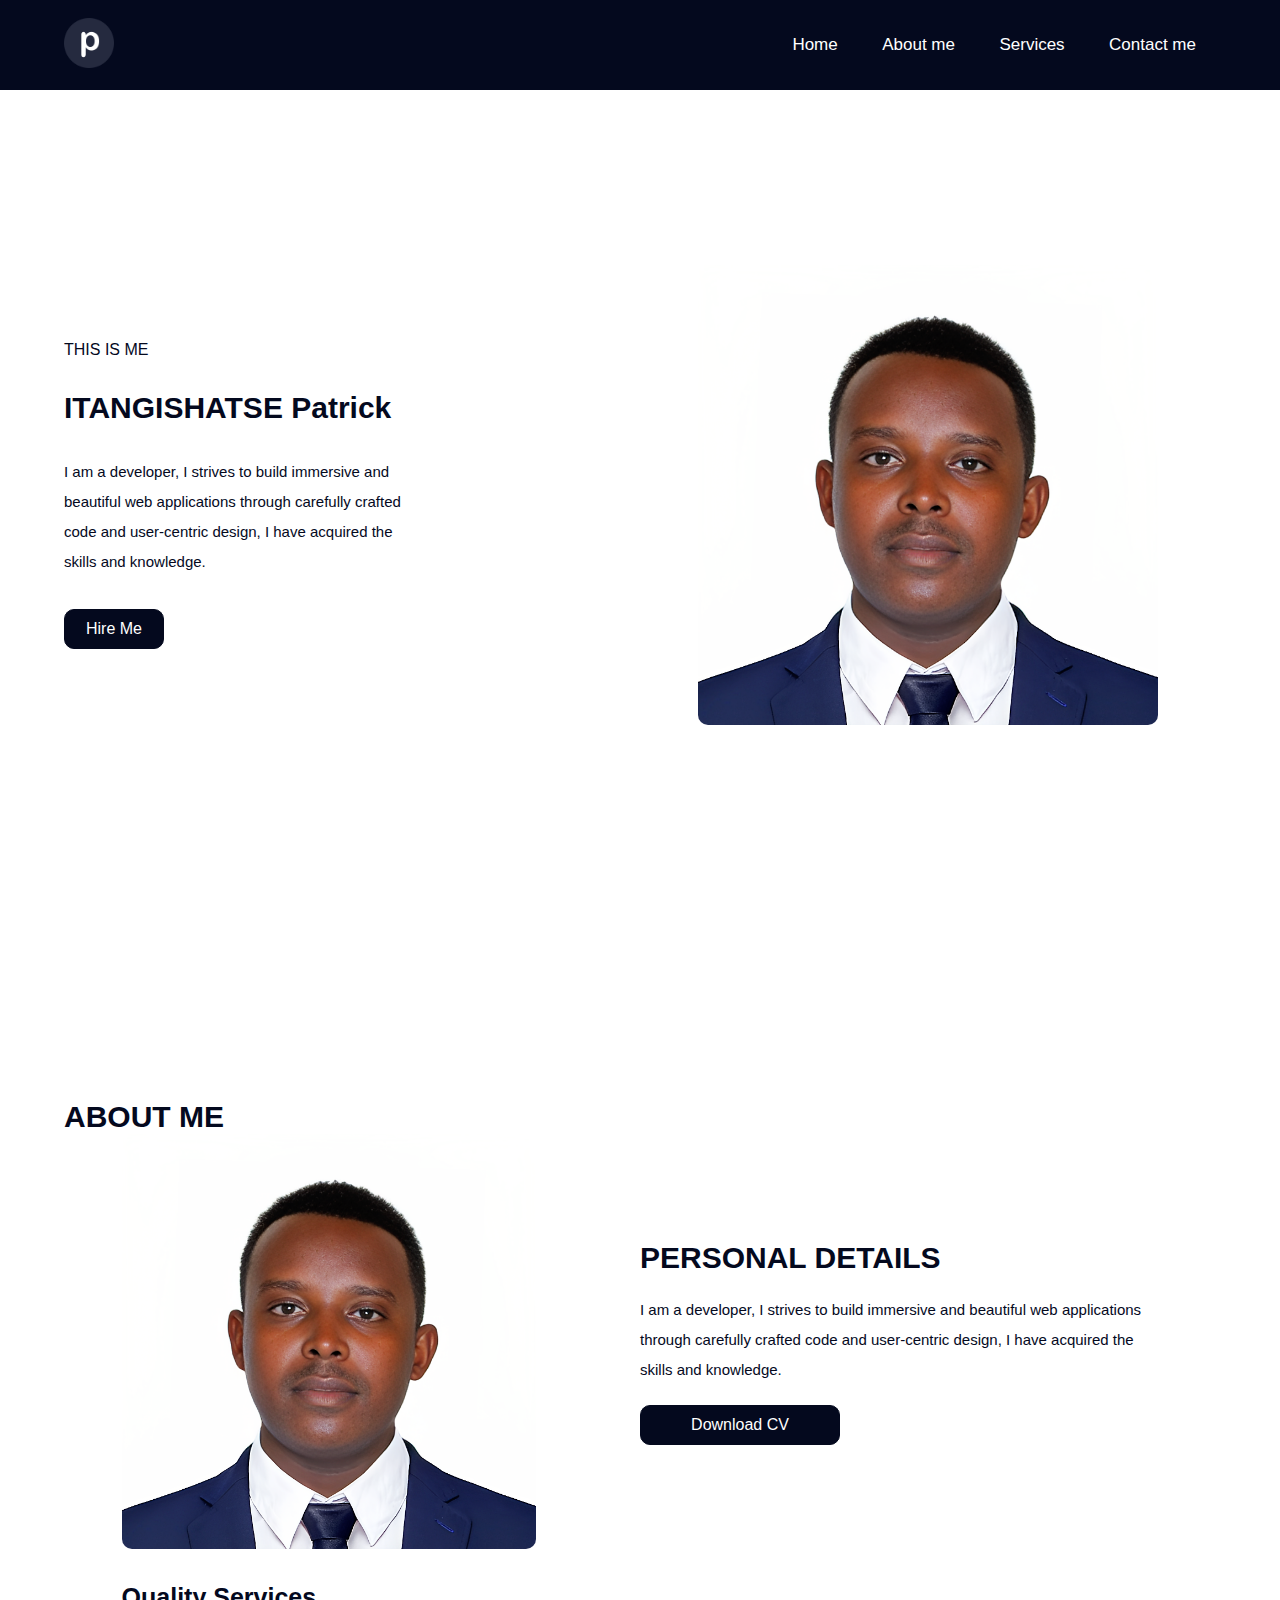
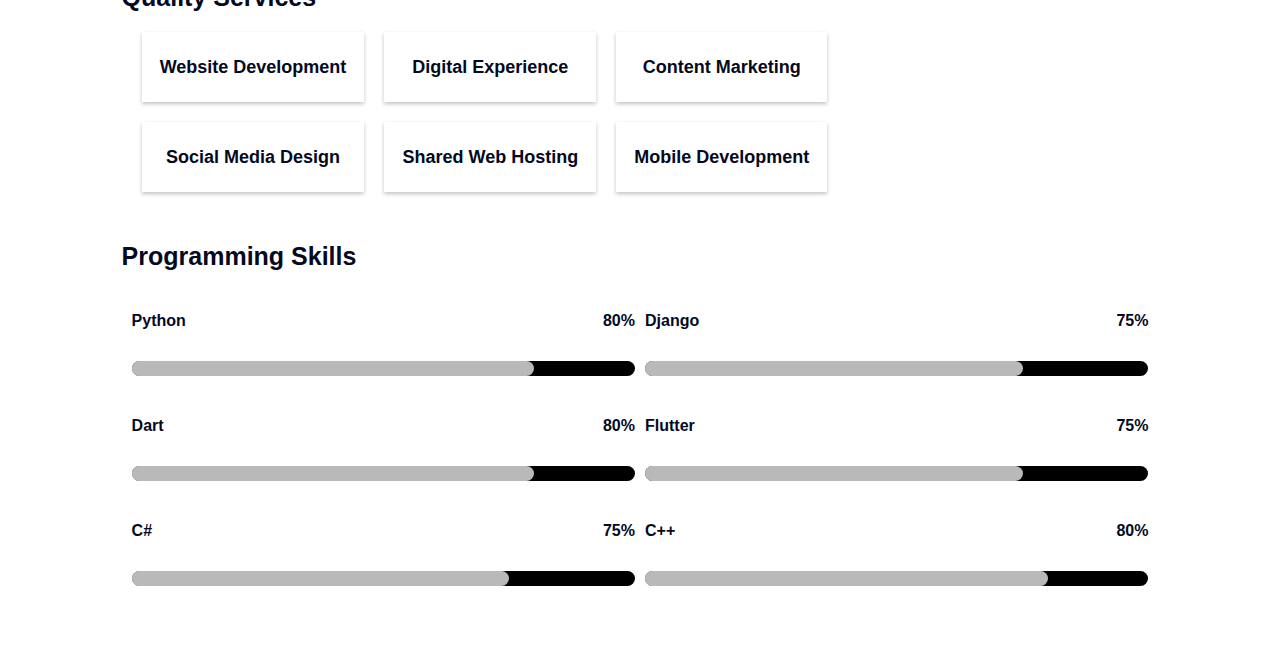
==== commit acf24463: "Updates on Index" ====
--- a/index.html
+++ b/index.html
@@ -127,6 +127,7 @@
       <!-- end-about -->
 
       <!-- start-services -->
+
       <!-- <div class="services" id="services">
         <div class="services-header"><h1>SERVICES</h1></div>
         <h1 class="services-h2">My Offered Services</h1>
@@ -205,10 +206,13 @@
           </div>
         </div>
       </div> -->
+
+
       <!-- end-services -->
 
       <!-- start-contact -->
-      <!-- <div class="contact" id="contact">
+<!-- 
+      <div class="contact" id="contact">
         <div class="services-header"><h1>CONTACT US</h1></div>
         <div class="contact-container">
           <div class="info">
@@ -239,6 +243,8 @@
           </div>
         </div>
       </div> -->
+
+
       <!-- end-contact -->
     </main>
     <!-- <footer>
--- a/style.css
+++ b/style.css
@@ -139,7 +139,7 @@
   display: flex;
   flex-direction: column;
   justify-content: space-between;
-  align-items: center;
+  /* align-items: center; */
   height: fit-content;
   padding: 0 5%;
   margin-top: 100px;
@@ -148,7 +148,7 @@
 }
 
 .about-header h1 {
-  text-align: center;
+  text-align: left;
   font-weight: 600;
   font-size: 70px;
   text-transform: uppercase;
@@ -232,8 +232,8 @@
   text-align: center;
   padding: 20px 0;
   font-size: 15px;
-  color: #222222;
   box-shadow: 0 2px 4px #0000003d !important;
+  align-items: center;
 }
 .services-box h1
 {
@@ -307,17 +307,10 @@
   align-items: center;
   height: 90vh;
   /* padding: 0 5%; */
-  margin: 1% 0 0;
+  margin-top: 100px;
   background: rgba(202, 199, 199, 0.184);
 }
-.services-header {
-  /* background: #04091e; */
-  width: 100%;
-  height: 15vh;
-  display: flex;
-  align-items: center;
-  justify-content: center;
-}
+
 .services-header h1 {
   text-align: center;
   color: #000;
@@ -378,7 +371,7 @@
   background: rgba(202, 199, 199, 0.184);
   display: flex;
   flex-direction: column;
-  margin: 1% 0 0;
+  margin-top: 100px;
 }
 .contact-container {
   display: flex;
@@ -551,15 +544,41 @@
     padding: 0px;
   }
   .services-box {
-    font-size: 10px;
+    align-items: center;
+    /* background: #04091e; */
+  }
+  .services-box h1{
+    font-size: 15px;
+    align-items: center;
+    color:#04091e;
   }
   .lang {
     grid-template-columns: auto;
     gap: 10px;
     padding: 10px;
   }
-  .services {
-    height: fit-content;
+  .services
+  {
+    width: 100%;
+    display: flex;
+    flex-direction: column;
+    justify-content: space-between;
+    /* align-items: center; */
+    /* height: 90vh; */
+    /* padding: 0 5%; */
+    margin-top: 100px;
+  }
+  .services-header   h1{
+    margin-top: 100px;
+    font-size: 50px;
+  }
+ .services-h2  h1{
+    font-size: 50px;
+  }
+ .services p
+  {
+    font-size: 15px;
+
   }
   .sercices-paragra {
     font-size: 14pt;
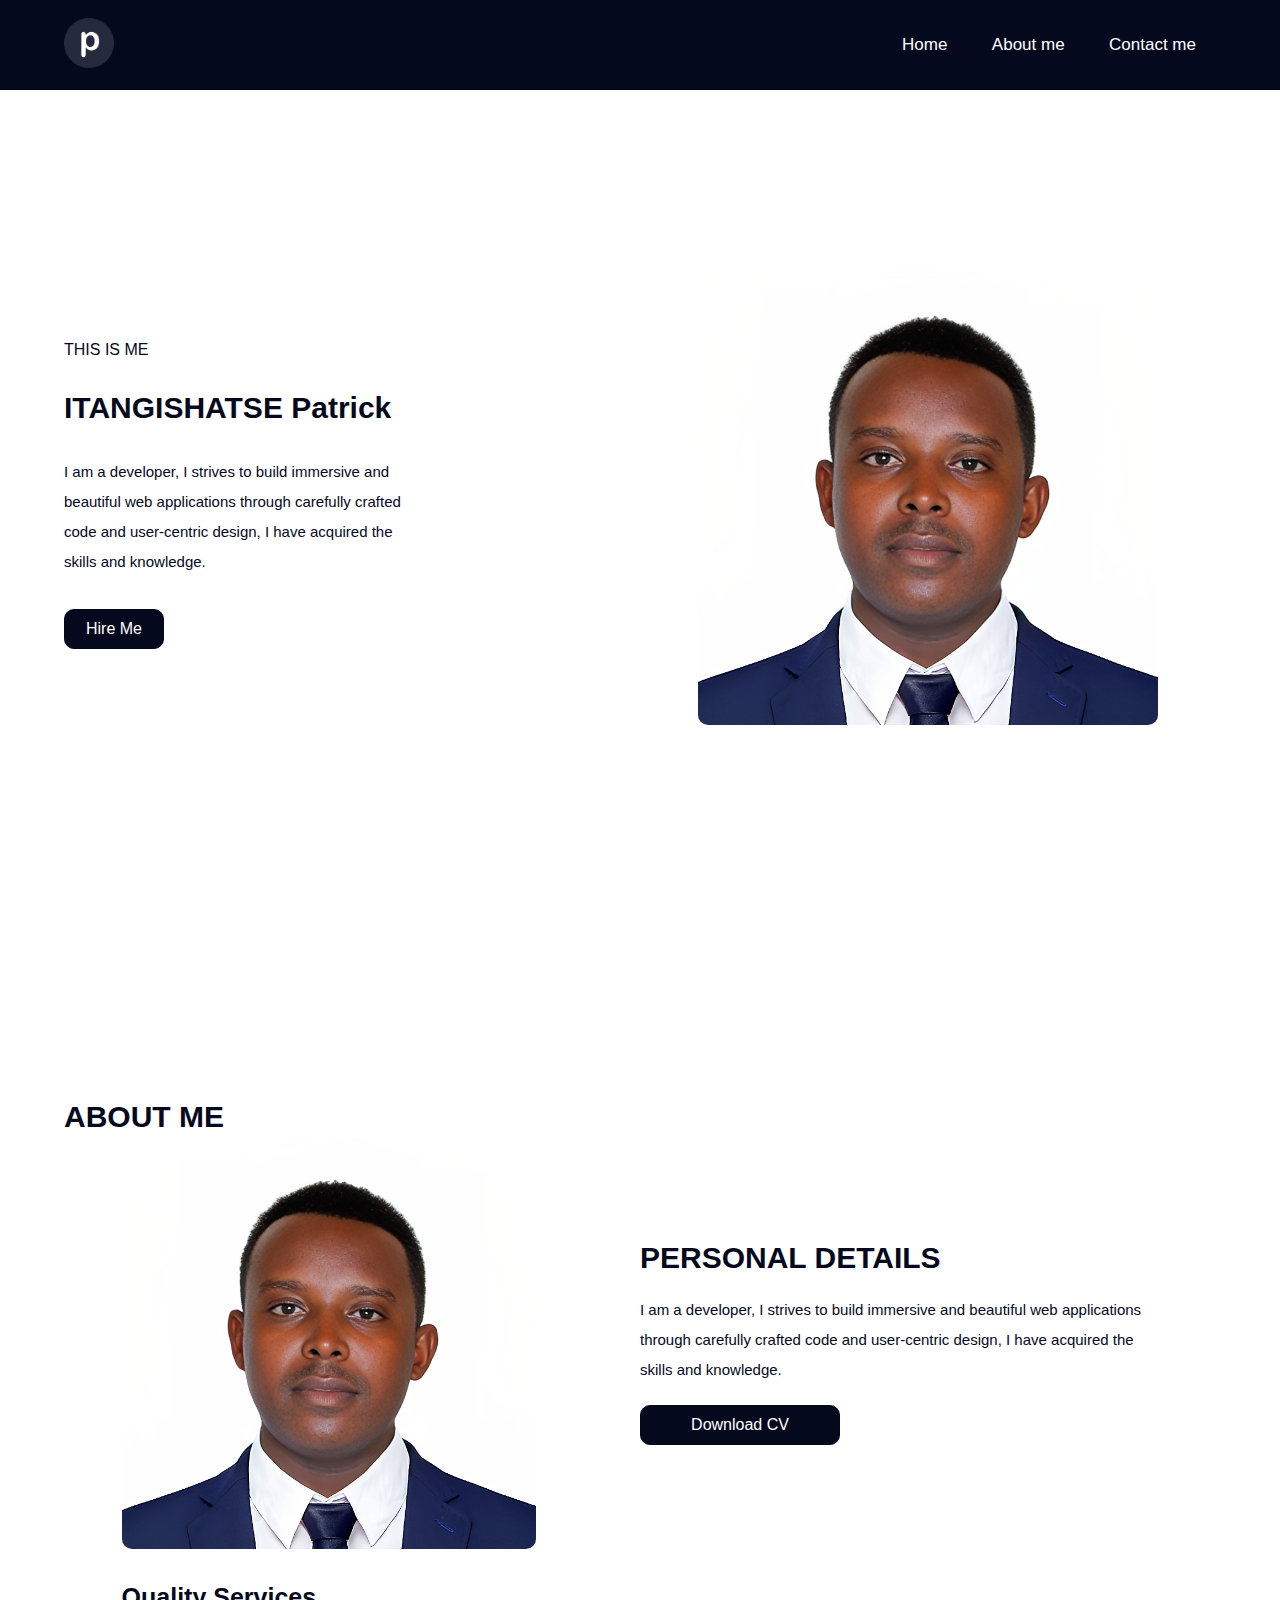
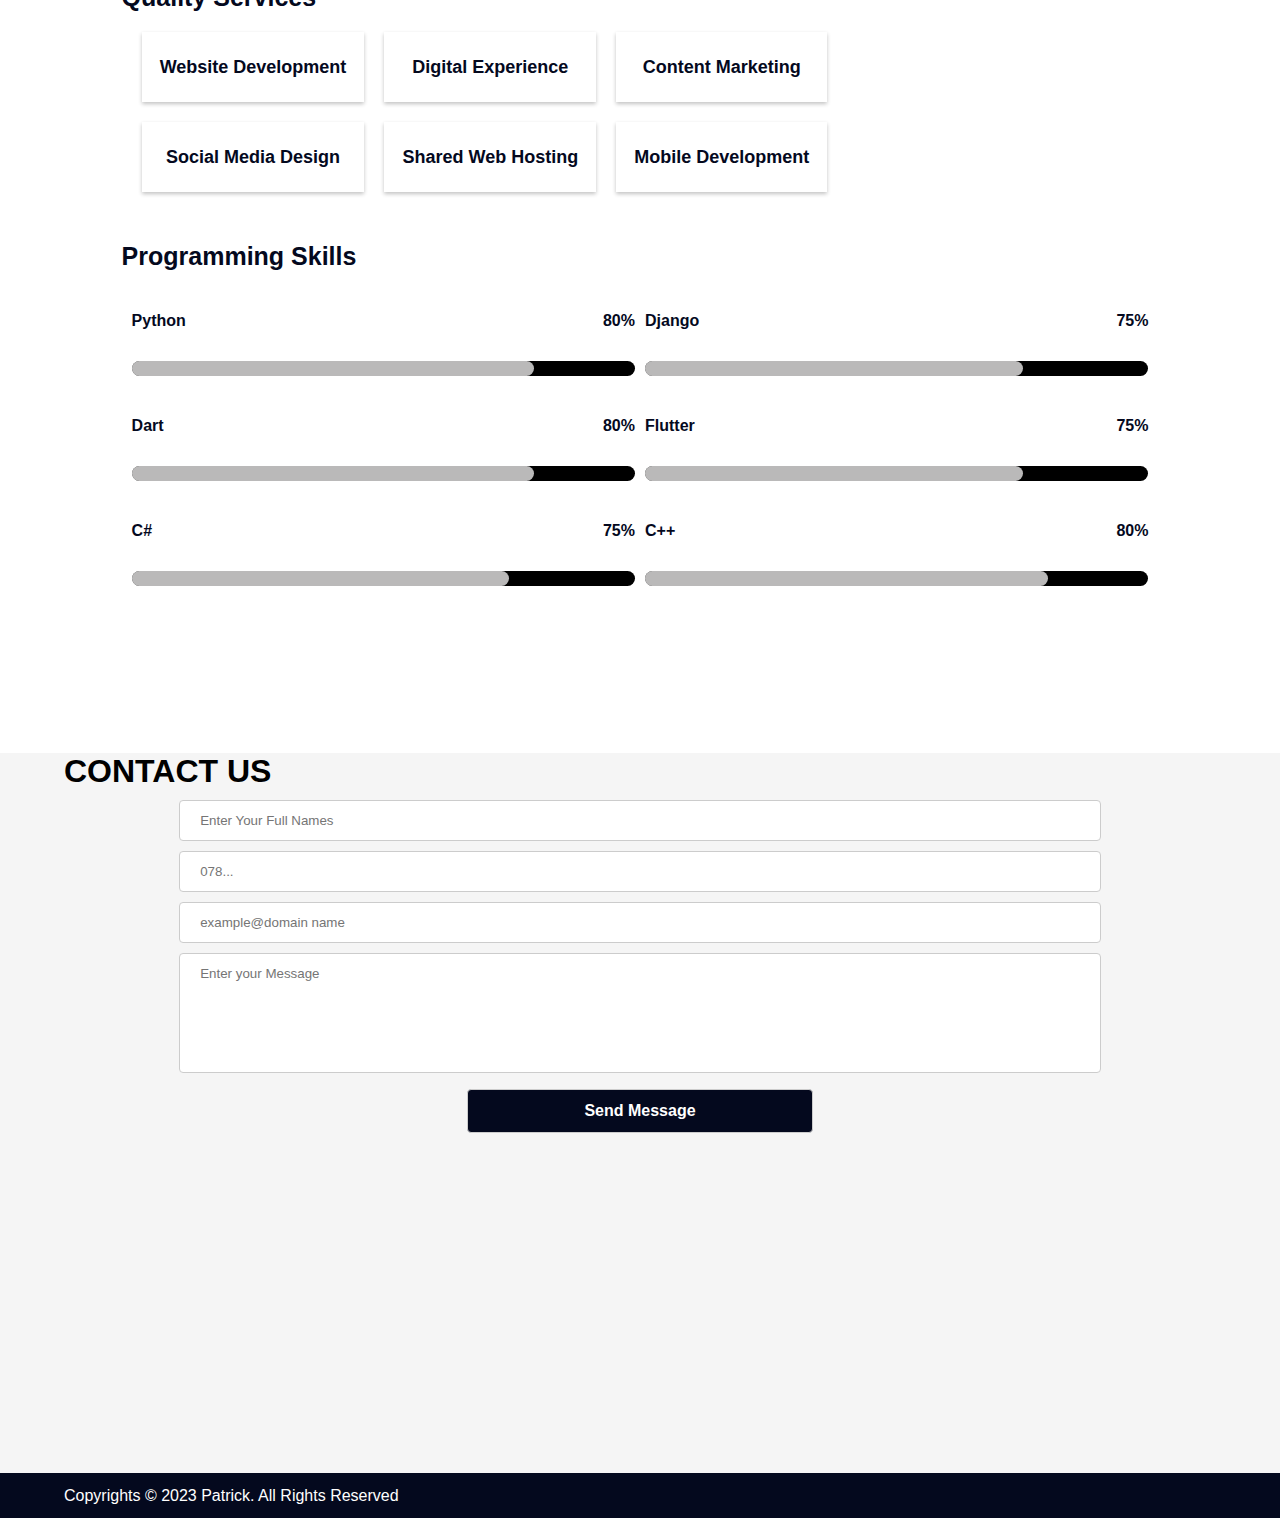
==== commit 3a29206f: "Updates" ====
--- a/index.html
+++ b/index.html
@@ -5,14 +5,10 @@
     <meta name="viewport" content="width=device-width, initial-scale=1.0" />
     <title>Portifolio</title>
     <link
-      rel="stylesheet"
-      href="https://site-assets.fontawesome.com/releases/v6.4.0/css/all.css"
-    />
+      rel="stylesheet" href="https://site-assets.fontawesome.com/releases/v6.4.0/css/all.css"/>
     <link rel="icon" href="images/logo2.png" />
     <link
-      rel="stylesheet"
-      href="https://fonts.googleapis.com/css?family=Sofia"
-    />
+      rel="stylesheet" href="https://fonts.googleapis.com/css?family=Sofia"/>
     <link rel="stylesheet" href="style.css" />
   </head>
   <body>
@@ -22,7 +18,6 @@
       <ul id="sidemenu">
         <li><a href="">Home</a></li>
         <li><a href="#about">About me</a></li>
-        <li><a href="#services">Services</a></li>
         <li><a href="#contact">Contact me</a></li>
         <i class="fa-solid fa-xmark icon" onclick="HideNavMenu()"></i>
       </ul>
@@ -126,128 +121,27 @@
 
       <!-- end-about -->
 
-      <!-- start-services -->
-
-      <!-- <div class="services" id="services">
-        <div class="services-header"><h1>SERVICES</h1></div>
-        <h1 class="services-h2">My Offered Services</h1>
-        <p class="sercices-paragra">
-          At about this time of year, some months after New Year’s resolutions
-          have been made and kept, or made and neglected.
-        </p>
-
-        <div class="service-card">
-          <div class="service-card-child">
-            <div class="service-icontitle">
-              <img src="images/pie.PNG" />
-              <h3>Web Design</h3>
-            </div>
-            <p>
-              “It is not because things are difficult that we do not dare; it is
-              because we do not dare that they are difficult.”
-            </p>
-          </div>
-
-          <div class="service-card-child">
-            <div class="service-icontitle">
-              <img src="images/laptop.png" />
-              <h3>Web Development</h3>
-            </div>
-            <p>
-              If you are an entrepreneur, you know that your success cannot
-              depend on the opinions of others. Like the wind, opinions.
-            </p>
-          </div>
-
-          <div class="service-card-child">
-            <div class="service-icontitle">
-              <img src="images/camera.png" />
-              <h3>Photography</h3>
-            </div>
-            <p>
-              Do you want to be even more successful? Learn to love learning and
-              growth. The more effort you put into improving your skills.
-            </p>
-          </div>
-
-          <div class="service-card-child">
-            <div class="service-icontitle">
-              <img src="images/clip.png" />
-              <h3>Clipping Path</h3>
-            </div>
-            <p>
-              Hypnosis quit smoking methods maintain caused quite a stir in the
-              medical world over the last two decades. There is a lot of
-              argument
-            </p>
-          </div>
-
-          <div class="service-card-child">
-            <div class="service-icontitle">
-              <img src="images/tablet.png" />
-              <h3>Apps Interface</h3>
-            </div>
-            <p>
-              Do you sometimes have the feeling that you’re running into the
-              same obstacles over and over again? Many of my conflicts.
-            </p>
-          </div>
-
-          <div class="service-card-child">
-            <div class="service-icontitle">
-              <img src="images/rocket-62.png" />
-              <h3>Apps Interface</h3>
-            </div>
-            <p>
-              You’ve heard the expression, “Just believe it and it will come.”
-              Well, technically, that is true, however, ‘believing’ is not just
-              thinking that.
-            </p>
-          </div>
-        </div>
-      </div> -->
-
-
-      <!-- end-services -->
 
       <!-- start-contact -->
-<!-- 
+
       <div class="contact" id="contact">
         <div class="services-header"><h1>CONTACT US</h1></div>
         <div class="contact-container">
           <div class="info">
             <form action="#" method="post">
-              <input
-                type="text"
-                name="Firstname"
-                placeholder="Enter Your Full Names"
-                required="required"
-              />
-              <br />
+              <input type="text" name="Firstname" placeholder="Enter Your Full Names" required="required"/>
               <input type="text" name="phone" placeholder="078..." /><br />
               <input
-                type="email"
-                name="email"
-                placeholder="example@domain name"
-                required="required"
-              />
-              <br />
-              <textarea
-                placeholder="Enter your Message"
-                rows="4"
-                col
-              ></textarea>
-              <br />
+                type="email" name="email" placeholder="example@domain name" required="required"/>
+              <textarea placeholder="Enter your Message"rows="4" col></textarea>
               <input type="submit" name="submit" value="Send Message" />
             </form>
           </div>
         </div>
-      </div> -->
-
-
+      </div>
       <!-- end-contact -->
     </main>
-    <!-- <footer>
+    <footer>
       <div class="footer-container">
         <p>Copyrights © 2023 Patrick. All Rights Reserved</p>
 
@@ -274,7 +168,7 @@
           </li>
         </ul>
       </div>
-    </footer> -->
+    </footer>
     <script src="main.js"></script>
   </body>
 </html>
--- a/style.css
+++ b/style.css
@@ -3,6 +3,8 @@
   padding: 0;
   box-sizing: border-box;
   font-family: "Euclid Circular A", Sans-serif;
+  scroll-behavior: smooth;
+
 }
 
 html {
@@ -242,7 +244,6 @@
   line-height: 30px;
 }
 .services-box:hover {
-  box-shadow: 4px 4px 8px rgba(0, 0, 0, 0.5);
   cursor: pointer;
 }
 
@@ -300,78 +301,13 @@
   box-shadow: 4px 4px 8px rgba(0, 0, 0, 0.5);
   cursor: pointer;
 }
-.services {
-  display: flex;
-  flex-direction: column;
-  justify-content: space-between;
-  align-items: center;
-  height: 90vh;
-  /* padding: 0 5%; */
-  margin-top: 100px;
-  background: rgba(202, 199, 199, 0.184);
-}
-
-.services-header h1 {
-  text-align: center;
-  color: #000;
-  font-weight: 600;
-  font-size: 70px;
-}
-.services-h2 {
-  font-size: 36px;
-  color: #222222;
-  line-height: 1.2em !important;
-  margin-bottom: 0;
-  /* margin-top: 10px; */
-  font-weight: 600;
-}
-.sercices-paragra {
-  text-align: center;
-  font-size: 18pt;
-  width: 40%;
-  /* margin:10px 0 20px; */
-}
-.service-card {
-  display: grid;
-  grid-template-columns: auto auto auto;
-  gap: 50px;
-  padding: 0 50px;
-}
-.service-card-child {
-  width: 90%;
-}
-.service-card-child h3 {
-  margin: 20px 0;
-  text-align: center;
-  font-size: 24px;
-  font-family: "Poppins", sans-serif;
-  color: #04091e;
-  line-height: 1.2em !important;
-  font-weight: 600;
-}
-.service-card-child p {
-  margin: 20px 0;
-  text-align: center;
-  font-size: 16px;
-  font-family: "Poppins", sans-serif;
-  color: #04091e;
-}
-
-.service-card-child:hover {
-  box-shadow: 4px 4px 8px rgba(0, 0, 0, 0.5);
-}
-.service-icontitle {
-  text-align: center;
-}
-.service-card-child img {
-  width: 50px;
-}
 .contact {
-  height: 90vh;
+  height: 80vh;
   background: rgba(202, 199, 199, 0.184);
   display: flex;
   flex-direction: column;
   margin-top: 100px;
+  padding: 0 5%;
 }
 .contact-container {
   display: flex;
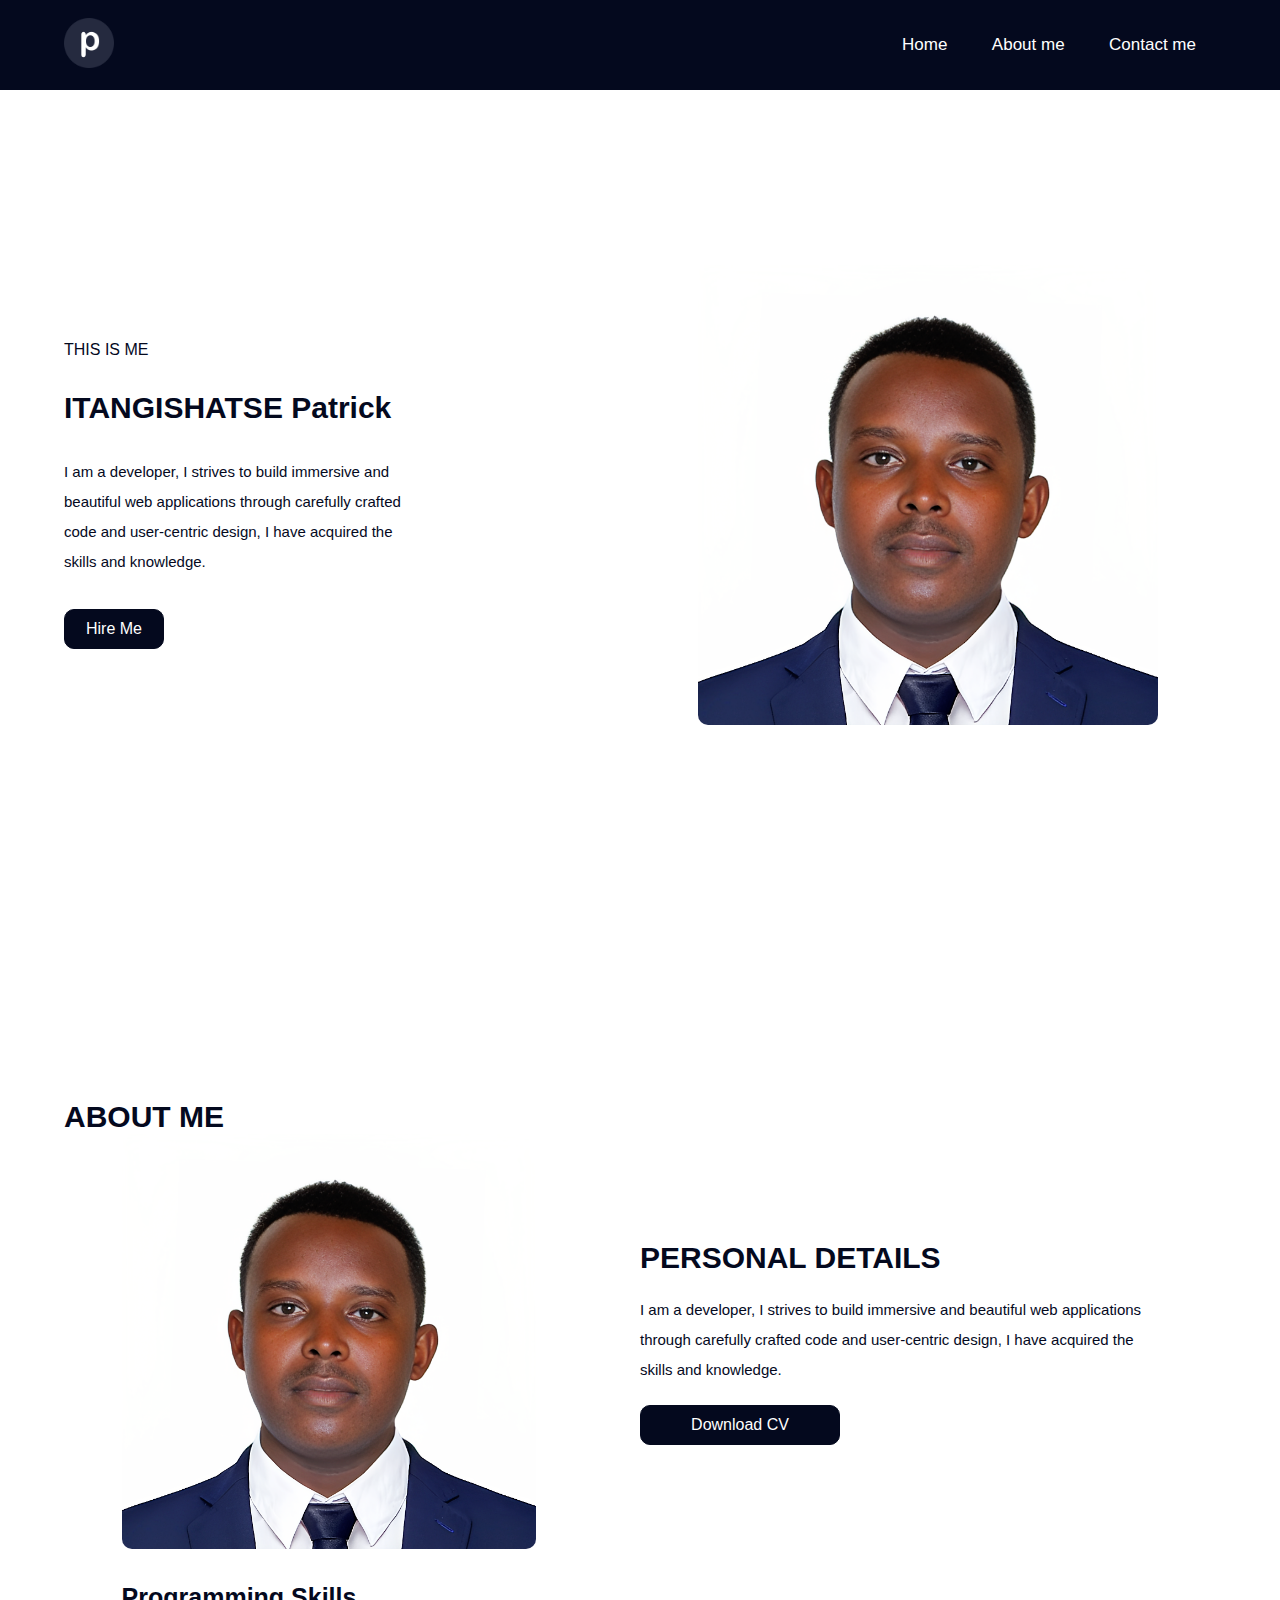
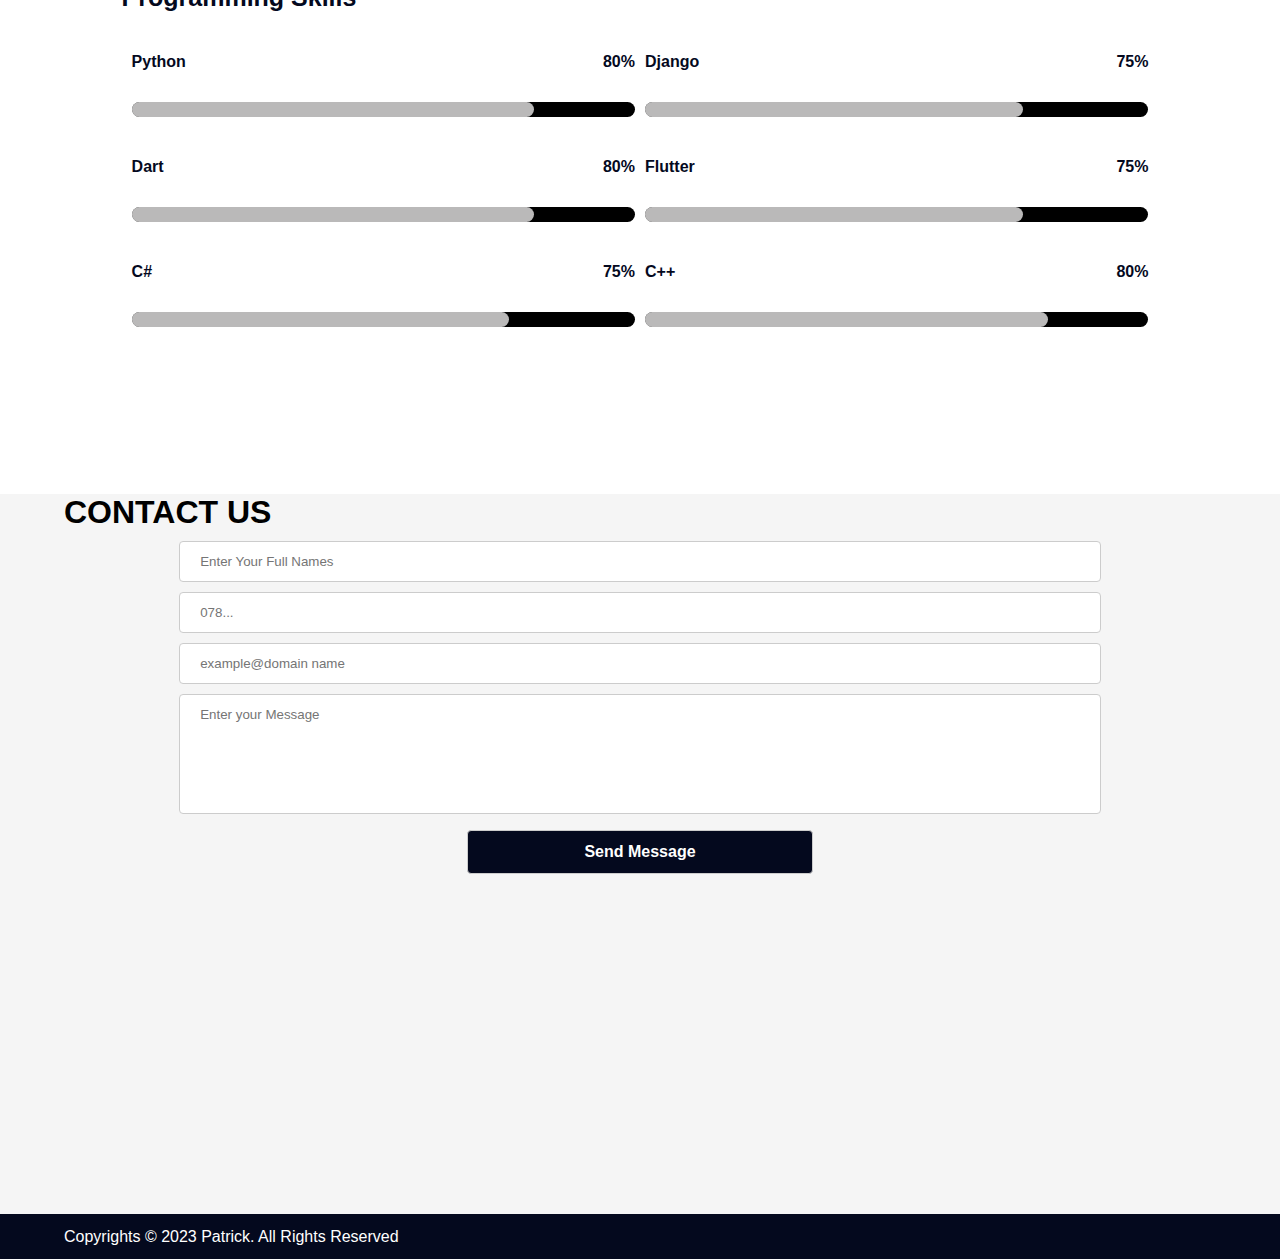
==== commit 60cbb313: "Updates on About" ====
--- a/index.html
+++ b/index.html
@@ -63,32 +63,10 @@
               code and user-centric design, I have acquired the skills and
               knowledge.
             </p>
-            <a download href="cv_withphoto.pdf" target="_blank">Download CV</a>
+            <a download href="ITANGISHATSE Patrick_CV.pdf" target="_blank">Download CV</a>
           </div>
         </div>
         <div class="tools">
-          <h1 class="tool">Quality Services</h1>
-          <div class="services-content">
-            <div class="services-box">
-              <h1>Website Development</h1>
-            </div>
-            <div class="services-box">
-              <h1>Digital Experience</h1>
-            </div>
-            <div class="services-box">
-              <h1>Content Marketing</h1>
-            </div>
-            <div class="services-box">
-              <h1>Social Media Design</h1>
-            </div>
-            <div class="services-box">
-              <h1>Shared Web Hosting</h1>
-            </div>
-            <div class="services-box">
-              <h1>Mobile Development</h1>
-            </div>
-          </div>
-
           <h1 class="tool">Programming Skills</h1>
           <div class="lang">
             <div class="prog">
